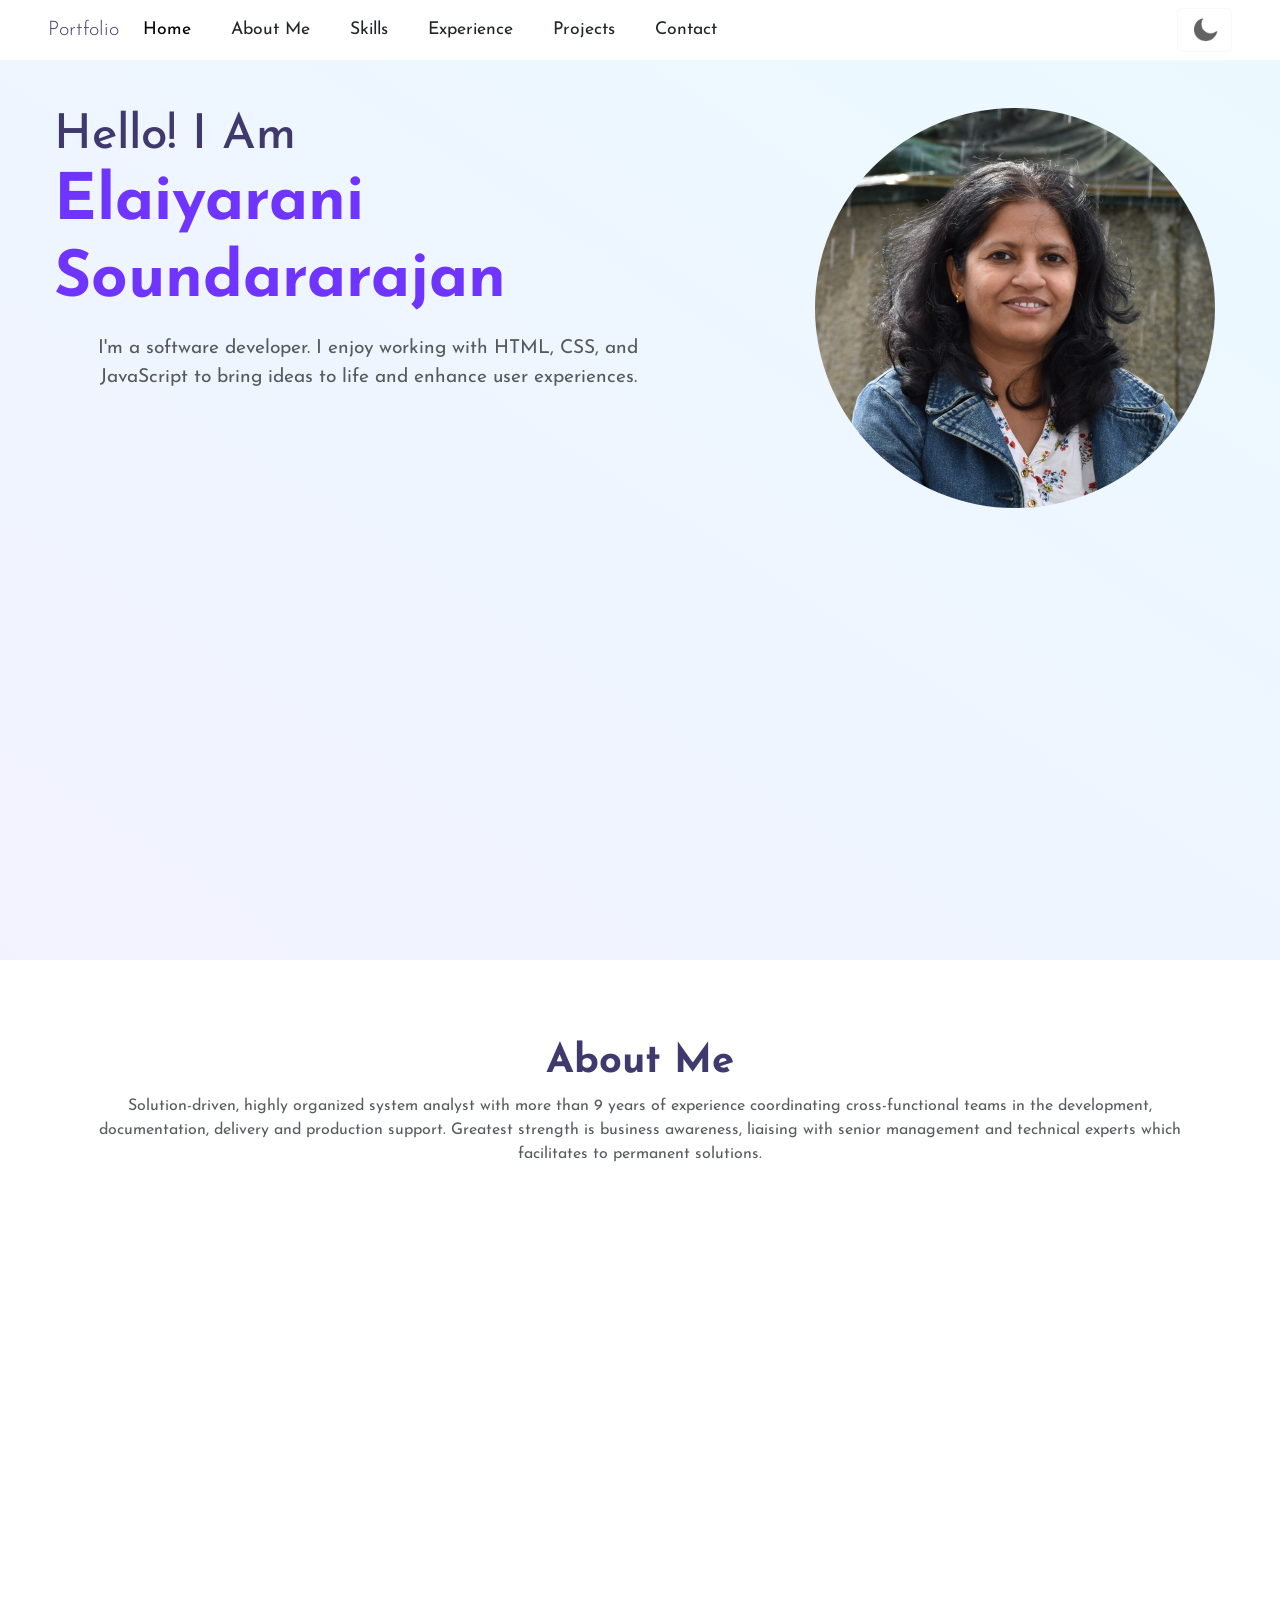
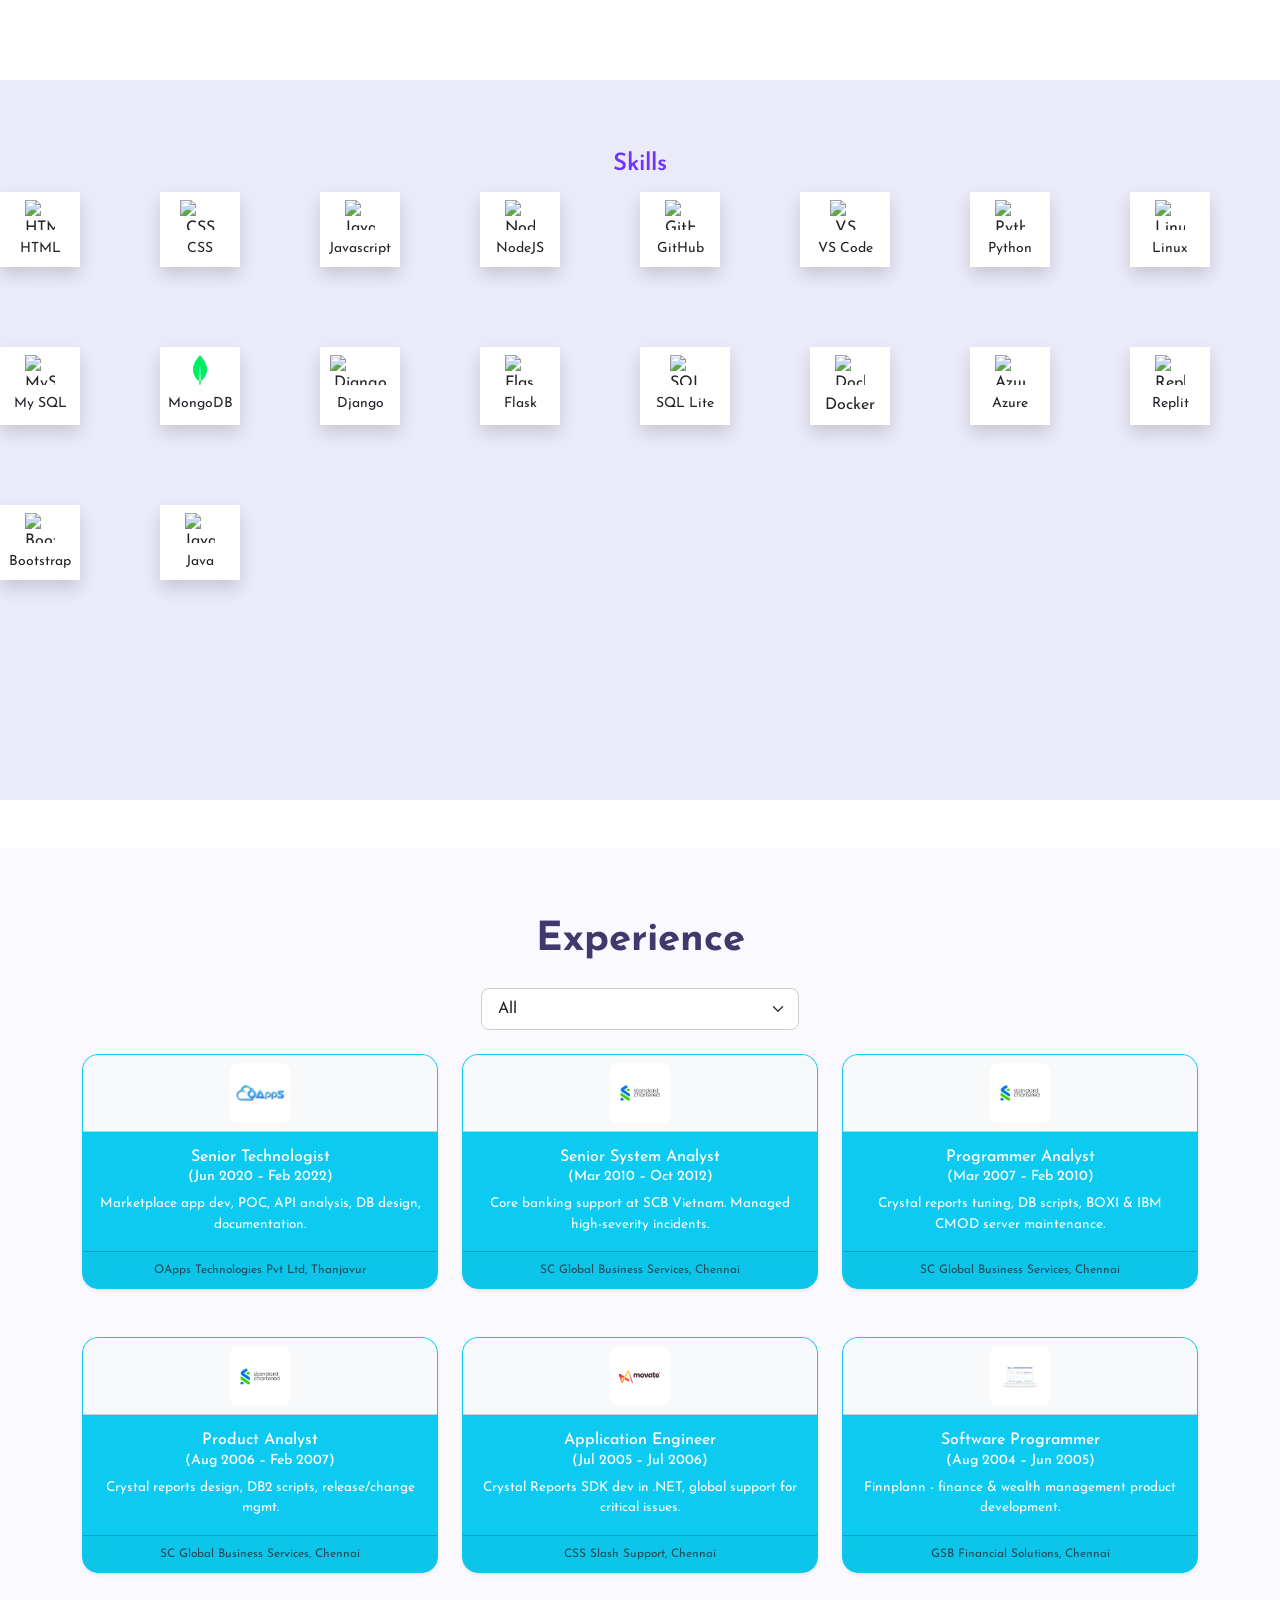
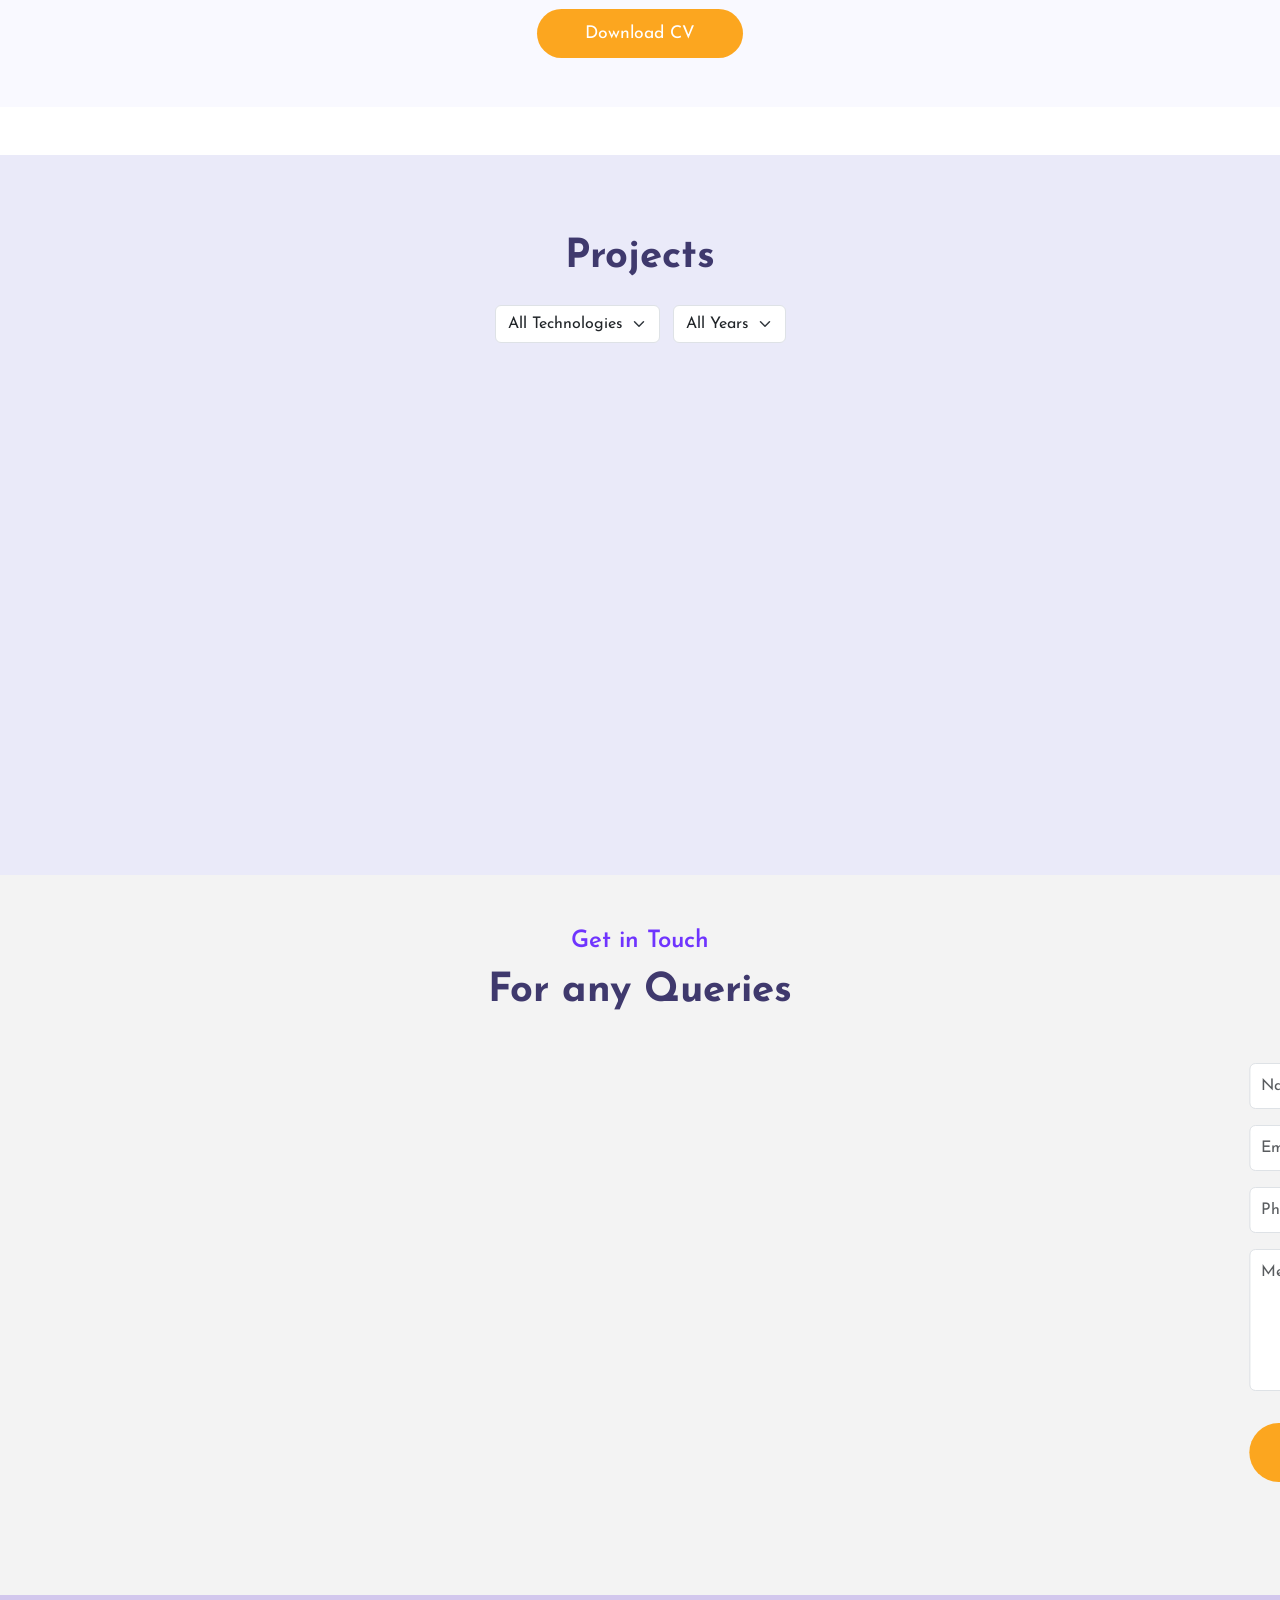
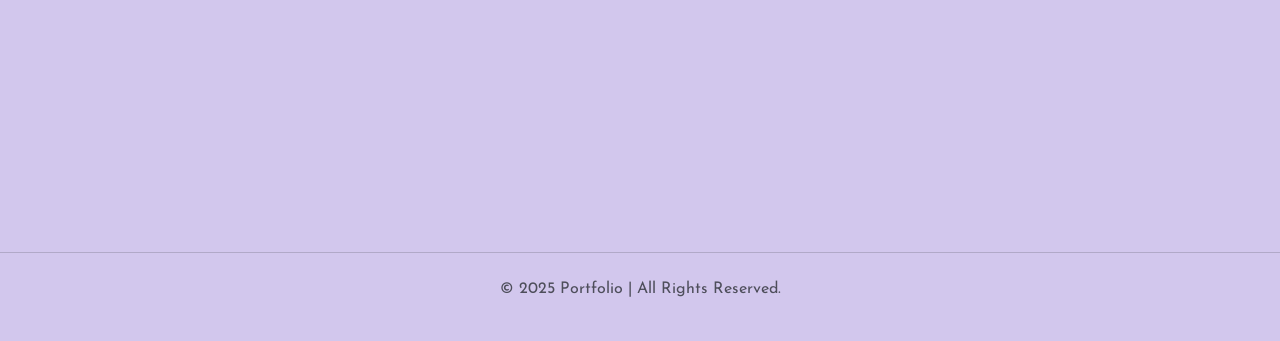
==== index.html @ 46d9d09a "index changes" ====
<!DOCTYPE html>
<html lang="en">
    <head>
        <meta charset="utf-8">
        <meta http-equiv="X-UA-Compatible" content="IE=edge" />
        <meta name="viewport" content="width=device-width, initial-scale=1, shrink-to-fit=no">
        <meta name="author" content="Elaiyarani S">

        <!-- bootstrap -->
        <link href="https://cdn.jsdelivr.net/npm/bootstrap@5.3.3/dist/css/bootstrap.min.css" rel="stylesheet">
        <link rel="stylesheet" href="https://cdn.jsdelivr.net/npm/bootstrap-icons@1.13.1/font/bootstrap-icons.min.css">
    
        <!-- gogle fonts -->
        <link rel="preconnect" href="https://fonts.googleapis.com" />
        <link rel="preconnect" href="https://fonts.gstatic.com" crossorigin />
        <link href="https://fonts.googleapis.com/css2?family=Josefin+Sans:wght@300;400;500;600;700&display=swap" rel="stylesheet"/>

        <!-- animation -->
        <link href="https://cdn.jsdelivr.net/npm/aos@2.3.4/dist/aos.css" rel="stylesheet" />        

        <link rel="stylesheet" href="style.css" />

        <title>My Portfolio</title>


    </head>
    <body data-bs-spy="scroll" data-bs-target="#navbar-top" data-bs-offset="70" tabindex="0">   
        <!-- Navigation Bar -->
        <nav id="navbar-top" class="navbar navbar-expand-lg navbar-light bg-white sticky-top">
            <div class="container-fluid px-5">
                <button class="navbar-toggler" type="button" data-bs-toggle="collapse" data-bs-target="#navbarNav"
                    aria-controls="navbarNav" aria-expanded="false" aria-label="Toggle navigation">
                    <span class="navbar-toggler-icon"></span>
                </button>
                <a class="navbar-brand font-weight-bold  display-2" href="#" style="color: #3f396d">Portfolio</a>
                <div class="collapse navbar-collapse " id="navbarNav">
                    <ul class="navbar-nav gap-4" style="font-size: 1.1rem">
                        <li class="nav-item"><a class="nav-link" aria-current="page" href="#home">Home</a></li>
                        <li class="nav-item"><a class="nav-link" href="#about">About Me</a></li>
                        <li class="nav-item"><a class="nav-link" href="#skills">Skills</a></li>
                        <li class="nav-item"><a class="nav-link" href="#experience">Experience</a></li>
                        <li class="nav-item"><a class="nav-link" href="#projects">Projects</a></li>
                        <li class="nav-item"><a class="nav-link" href="#contact">Contact</a></li>
                    </ul>
                </div>
                <button id="toggle-theme" class="btn btn-outline-light ml-3">
                    <img src="images/moon.png" id="icon"/>
                </button>
            </div>
        </nav>

        <!-- home -->
        <section class="home pt-5 pb-5" id="home">
            <div class="row justify-content-around align-middle">
                <div class="col-10 col-md-6 text-center text-md-start" data-aos="slide-right">
                    <h2 style="color: #3f396d">
                        Hello! I Am <br /><span class="h-text">Elaiyarani Soundararajan</span>
                    </h2>
                    <p class="text-muted text-center">
                        I'm a software developer. I enjoy working with HTML, CSS, and JavaScript to bring ideas to life and enhance user experiences. 
                    </p>
                </div>
                <div class="col-10 col-md-4 d-none d-md-block" data-aos="flip-left">
                    <img src="images/elaya.jpeg" class="rounded-circle img-fluid mb-3"  alt="My Photo"  style="width: 400px; border-radius: 75%;">
                </div>
            </div>
        </section>
        
        <!-- About me Section -->
        <section class="about" id="about">
            <div class="heading text-center">
                <h3>About Me</h3>
            </div>
            <div class="container justify-content-around align-items-center">
                <div class="text-md-center" data-aos="slide-left">
                    <p class="text-muted">
                        Solution-driven, highly organized system analyst with more than 9 years of experience
                        coordinating cross-functional teams in the development, documentation, delivery and production support.
                        Greatest strength is business awareness, liaising with senior management and technical experts which facilitates 
                        to permanent solutions. 
                    </p>
                </div>
            </div>
        </section>

         <!-- skill section -->
        <section class="skill py-5" id="skills"> 
            <div class="heading text-center">
                <h3><small>Skills </small></h3>
                <div>
                    <div class="d-flex flex-wrap ml-3 mb-3 mr-3" style="gap: 80px">
                        <div class="d-flex flex-column align-items-center p-2 bg-white rounded-lg shadow" style="width: 80px;">
                            <img src="https://raw.githubusercontent.com/devicons/devicon/master/icons/html5/html5-original-wordmark.svg" alt="HTML" width="30" height="30">
                            <span class="mt-2 small">HTML</span>
                        </div>
                        <div class="d-flex flex-column align-items-center p-2 bg-white rounded-lg shadow" style="width: 80px;">
                            <img src="https://raw.githubusercontent.com/devicons/devicon/master/icons/css3/css3-original-wordmark.svg" alt="CSS" width="40" height="30">
                            <span class="mt-2 small">CSS</span>
                        </div>
                        <div class="d-flex flex-column align-items-center p-2 bg-white rounded-lg shadow" style="width: 80px;">
                            <img src="https://raw.githubusercontent.com/devicons/devicon/master/icons/javascript/javascript-original.svg" alt="Javascript" width="30" height="30">
                            <span class="mt-2 small">Javascript</span>
                        </div>
                        <div class="d-flex flex-column align-items-center p-2 bg-white rounded-lg shadow" style="width: 80px;">
                            <img src="https://raw.githubusercontent.com/devicons/devicon/master/icons/nodejs/nodejs-original-wordmark.svg" alt="NodeJS" width="30" height="30">
                            <span class="mt-2 small">NodeJS</span>
                        </div>
                        <div class="d-flex flex-column  align-items-center p-2 bg-white rounded-lg shadow" style="width: 80px;">
                            <img src="https://cdn.jsdelivr.net/npm/simple-icons@3.13.0/icons/github.svg" alt="GitHub" width="30" height="30">
                            <span class="mt-2 small">GitHub</span>
                        </div>
                        <div class="d-flex flex-column  align-items-center p-2 bg-white rounded-lg shadow" style="width: 90px;">
                            <img src="https://cdn.jsdelivr.net/gh/devicons/devicon@latest/icons/vscode/vscode-original.svg" alt="VS Code" width="30" height="30">
                            <span class="mt-2 small">VS Code</span>
                        </div>
                        <div class="d-flex flex-column align-items-center p-2 bg-white rounded-lg shadow" style="width: 80px;">
                            <img src="https://cdn.jsdelivr.net/gh/devicons/devicon@latest/icons/python/python-original.svg" alt="Python" width="30" height="30">
                            <span class="mt-2 small">Python</span>
                        </div>
                        <div class="d-flex flex-column align-items-center p-2 bg-white rounded-lg shadow" style="width: 80px;">
                            <img src="https://cdn.jsdelivr.net/gh/devicons/devicon@latest/icons/linux/linux-original.svg" alt="Linux" width="30" height="30">
                            <span class="mt-2 small">Linux</span>
                        </div>
                        <div class="d-flex flex-column align-items-center p-2 bg-white rounded-lg shadow" style="width: 80px;">
                            <img src="https://cdn.jsdelivr.net/gh/devicons/devicon@latest/icons/mysql/mysql-original.svg" alt="MySQL" width="30" height="30">
                            <span class="mt-2 small">My SQL</span>
                        </div>
                        <div class="d-flex flex-column align-items-center p-2 bg-white rounded-lg shadow" style="width: 80px;">
                            <img src="images/MongoDB.svg" alt="MongoDB" width="14" height="30">
                            <span class="mt-2 small">MongoDB</span>
                        </div>
                        <div class="d-flex flex-column align-items-center p-2 bg-white rounded-lg shadow" style="width: 80px;">
                            <img src="https://www.vectorlogo.zone/logos/djangoproject/djangoproject-ar21.svg" alt="Django" width="60" height="30">
                            <span class="mt-2 small">Django</span>
                        </div>
                        <div class="d-flex flex-column align-items-center p-2 bg-white rounded-lg shadow" style="width: 80px;">
                            <img src="https://cdn.jsdelivr.net/gh/devicons/devicon@latest/icons/flask/flask-original.svg" alt="Flask" width="30" height="30">
                            <span class="mt-2 small">Flask</span>
                        </div>
                        <div class="d-flex flex-column align-items-center p-2 bg-white rounded-lg shadow" style="width: 90px;">
                            <img src="https://cdn.jsdelivr.net/gh/devicons/devicon@latest/icons/sqlite/sqlite-original.svg" alt="SQL Lite" width="30" height="30">
                            <span class="mt-2 small">SQL Lite</span>
                        </div>
                        <div class="d-flex flex-column  align-items-center p-2 bg-white rounded-lg shadow" style="width: 80px;">
                            <img src="https://cdn.jsdelivr.net/gh/devicons/devicon@latest/icons/docker/docker-original.svg" alt="Docker" width="30" height="30">
                            <span class="mt-2 text-sm">Docker</span>
                        </div>
                        <div class="d-flex flex-column  align-items-center p-2 bg-white rounded-lg shadow" style="width: 80px;">
                            <img src="https://cdn.jsdelivr.net/gh/devicons/devicon@latest/icons/azure/azure-original.svg" alt="Azure" width="30" height="30">
                            <span class="mt-2 small">Azure</span>
                        </div>
                        <div class="d-flex flex-column  align-items-center p-2 bg-white rounded-lg shadow" style="width: 80px;">
                            <img src="https://cdn.jsdelivr.net/gh/devicons/devicon@latest/icons/replit/replit-original.svg" alt="Replit" width="30" height="30">
                            <span class="mt-2 small">Replit</span>
                        </div>
                        <div class="d-flex flex-column  align-items-center p-2 bg-white rounded-lg shadow" style="width: 80px;">
                            <img src="https://cdn.jsdelivr.net/gh/devicons/devicon@latest/icons/bootstrap/bootstrap-original.svg" alt="Bootstrap" width="30" height="30">
                            <span class="mt-2 small">Bootstrap</span>
                        </div>
                        <div class="d-flex flex-column  align-items-center p-2 bg-white rounded-lg shadow" style="width: 80px;">
                            <img src="https://cdn.jsdelivr.net/gh/devicons/devicon@latest/icons/java/java-original.svg" alt="Java" width="30" height="30">
                            <span class="mt-2 small">Java</span>
                        </div>
                    </div>
                </div>

            </div>
        </section>

        <!-- Experience section -->
        <section class="expertise mt-5" id="experience">
            <div class="heading text-center" data-aos="fade-down">
                <h3>Experience</h3>
            </div>

            <!-- 🔽 Filter Dropdown -->
            <div class="text-center my-4" data-aos="fade-up">
                <select id="filter-select" class="form-select w-auto d-inline-block">
                <option value="all">All</option>
                </select>
            </div>

            <div class="container">
                <div id="experience-list" class="row justify-content-center gy-5" data-aos="fade-up" data-aos-delay="150">

                <!-- Dynamic job cards will be injected here -->
                </div>

                <div class="text-center mt-5" data-aos="zoom-in">
                <a href="images/Elaiyarani Soundararajan CV.pdf" download class="c-btn h-btn py-3 px-5 rounded-pill text-white" style="text-decoration: none;">
                    Download CV
                </a>
                </div>
            </div>
        </section>


        <!-- Projects Section -->
        <section class="skill mt-5" id="projects">
            <div class="heading text-center">
                <h3>Projects</h3>
            </div>
            <div class="text-center my-4">
                <select id="tech-filter" class="form-select d-inline w-auto me-2"></select>
                <select id="date-filter" class="form-select d-inline w-auto"></select>
            </div>
            <div class="row project-container"></div> <!-- Dynamic content goes here -->
        </section>

        <!-- ContACT section -->
        <section class="contact py-5" id="contact">
            <div class="heading text-center">
                <small>Get in Touch</small>
                <h3>For any Queries</h3>
            </div>
            <div class="row justify-content-around mt-5">
                <div class="col-md-5 col-10 contact-details" data-aos="slide-right">
                    <div class="row justify-content-around">
                        <div class="col-1">
                            <i class="bi bi-geo-alt-fill"></i>
                        </div>
                        <div class="col-11">
                            <p>Stockholm, Sweden</p>
                        </div>
                    </div>
                    <div class="row justify-content-evenly">
                        <div class="col-1">
                            <i class="bi bi-telephone-fill"></i>
                        </div>
                        <div class="col-11">
                            <p>+46 769780854</p>
                        </div>
                    </div>
                    <div class="row justify-content-evenly">
                        <div class="col-1">
                            <i class="bi bi-send-fill"></i>
                        </div>
                        <div class="col-11">
                            <p>elaiyarani.s@gmail.com</p>
                        </div>
                    </div>
                    <div class="row justify-content-evenly">
                        <div class="col-1">
                            <i class="bi bi-globe-americas"></i>
                        </div>
                        <div class="col-11">
                            <p>xyz.com</p>
                        </div>
                    </div>
                </div>
                <div class="col-md-5 col-10 mt-3 mt-md-0" data-aos="slide-left">
                    <div class="contact-form">
                        <div class="mb-3">
                            <input type="text" class="form-control" id="exampleFormControlInput1" placeholder="Name"/>
                        </div>
                        <div class="mb-3">
                            <input type="email" class="form-control" id="exampleFormControlInput1" placeholder="Email"/>
                        </div>
                        <div class="mb-3">
                            <input type="text" class="form-control" id="exampleFormControlInput1" placeholder="Phone"/>
                        </div>
                        <div class="mb-3">
                            <textarea class="form-control" id="exampleFormControlTextarea1" placeholder="Message" rows="5"></textarea>
                        </div>
                        <button class="c-btn h-btn mt-3 py-3 px-5 rounded-pill">
                            Submit
                        </button>
                    </div>
                </div>
            </div>
        </section>

        <!-- Footer -->
        <footer class="text-center text-muted py-4">
            <h3 class="text-white pt-4" data-aos="fade-up">Portfolio</h3>
            <div class="link-group mt-5" data-aos="fade-up">
                <a href="#home">Home</a>
                <div class="vr"></div>
                <a href="#about">About Me</a>
                <div class="vr"></div>
                <a href="#experience">Experience</a>
                <div class="vr"></div>
                <a href="#projects">Projects</a>
                <div class="vr"></div>
                <a href="#contact">Contact</a>
            </div>
            <div class="social-links mt-5" data-aos="fade-up">
                <a href="https://github.com/elaiyarani-s" class="button rounded-pill github" >
                <i class="bi bi-github"></i></a>

                <a href="https://linkedin.com/in/elaiyarani-s" class="button rounded-pill linkedin" target="_blank">
                <i class="bi bi-linkedin"></i></a>

                <a href="mailto:elaiyarani.s@gmail.com" class="button rounded-pill email">
                <i class="bi bi-envelope-at"></i></a>
            </div>
            <hr class="text-muted my-4" />
            <p>&copy; 2025 Portfolio | All Rights Reserved.</p>
        </footer>

        <!-- Scroll to Top Button -->
        <button id="scrollToTopBtn" class="btn btn-primary position-fixed" title="Back to top" style="bottom:30px; right:30px; display:none;">
            <i class="bi bi-arrow-up"></i>
        </button>

        <script src="https://cdn.jsdelivr.net/npm/bootstrap@5.3.3/dist/js/bootstrap.bundle.min.js"></script>

        <script src="https://cdn.jsdelivr.net/npm/aos@2.3.4/dist/aos.js"></script>
        <script src="script/experienceData.js"></script>
        <script src="script/experienceRender.js"></script>
        <script src="script/projects.js"></script>
        <script src="script/script.js"></script>


    </body>
</html>
---- style.css ----
/* Base Reset and Transition */
* {
  transition: all 0.3s ease-in-out;
}
html {
  scroll-behavior: smooth;
}
body {
  font-family: 'Josefin Sans', sans-serif;
  font-weight: 400;
  position: relative;
}

/* Navbar */
.navbar-nav a {
  color: inherit;
  position: relative;
}
.navbar-nav a:hover {
  color: #fca61f;
}
.navbar-nav a:after {
  content: "";
  display: block;
  height: 2px;
  width: 0;
  position: absolute;
  bottom: 0;
  left: 50%;
  background: #fca61f;
  transition: width 0.3s ease, left 0.3s ease;
  top: 35px;
}
.navbar-nav a:hover:after {
  width: 100%;
  left: 0;
}
.navbar-toggler {
  border: none;
}
.navbar-toggler:focus {
  outline: none;
  box-shadow: none;
}

/* Button */
.c-btn {
  border: none;
  background: #fca61f;
  color: #fff;
  font-size: 1.2rem;
}
.c-btn:hover {
  background-color: #6f34fe;
  color: white;
  transform: scale(1.05);
}

.c-btn.h-btn {
  background-color: #fca61f;
  font-size: 1.1rem;
  border: none;
  transition: background-color 0.3s ease, transform 0.3s ease;
}

.c-btn.h-btn:hover {
  background-color: #6f34fe;
  transform: translateY(-3px);
}


/* Home Section */
.home {
  height: 100vh;
  background: linear-gradient(33deg, #f2f2ff 0%, #ebf9ff 100%);
  padding: 30px 0 10px;
}
.home h2 {
  font-size: 2.2rem;
}
@media (min-width: 768px) {
  .home h2 {
    font-size: 3rem;
  }
}
.h-text {
  color: #6f34fe;
  font-weight: 700;
  font-size: 3rem;
}
@media (min-width: 768px) {
  .h-text {
    font-size: 4rem;
  }
}
.home p {
  margin-top: 1rem;
  font-size: 1.2rem;
  width: fit-content;
}
.home img {
  animation: floatimg 4s ease-in-out infinite;
}

/* Float Image Animation */
@keyframes floatimg {
  0% { transform: translateX(0); }
  50% { transform: translateX(-24px); }
  100% { transform: translateX(0); }
}

/* Heading */
.heading small {
  color: #6f34fe;
  font-size: 1.5rem;
  font-weight: 600;
}
.heading h3 {
  margin-top: 0.5rem;
  color: #3f396d;
  font-size: 2.5rem;
  font-weight: 700;
}
.heading p {
  font-size: 1.3rem;
}
.text {
  font-size: 1.2rem;
  font-weight: 500;
}

/* Skill */
.skill {
  background-color: rgb(234, 234, 249);
}
#skill-img {
  border: 1px solid #ddd;
  border-radius: 4px;
  padding: 5px;
  width: 50px;
  height: 50px;
  object-fit: contain;
}

/* Experience Section */
.expertise {
  padding: 60px 0;
  background-color: #f9f9ff;
}

.expertise .card {
  transition: transform 0.3s ease, box-shadow 0.3s ease;
  border-radius: 1rem;
  overflow: hidden;
  box-shadow: 0 6px 14px rgba(0, 0, 0, 0.1);
}

.expertise .card:hover {
  transform: scale(1.03);
  box-shadow: 0 12px 28px rgba(0, 0, 0, 0.15);
}

/* Smaller card styles */
.small-card {
  font-size: 0.875rem;
  padding: 0.5rem;
  border-radius: 0.5rem;
}

.project-img {
  width: 60px !important;
  height: 60px !important;
  object-fit: contain;
  padding: 0.3rem;
  background: #fff;
  border-radius: 0.5rem;
}

.card-title {
  font-size: 1rem;
  font-weight: 500;
}

.card-text {
  font-size: 0.85rem;
}

.btn-sm {
  padding: 0.3rem 0.75rem;
  font-size: 0.75rem;
}

@media (max-width: 576px) {
  .project-img {
    height: 50px !important;
    width: 50px !important;
  }
  .card-title {
    font-size: 0.95rem;
  }
}


.card-footer {
  font-size: 0.85rem;
}



/* Contact */
.contact {
  background-color: #f3f3f3;
}
.contact-details i {
  font-size: 1.5rem;
  color: #fca61f;
}
.contact-details p {
  font-size: 1.2rem;
  margin-left: 1rem;
}
.contact-form .form-control {
  padding: 10px;
  width: 80%;
  border-radius: 0.375rem;
  transition: border-color 0.3s, box-shadow 0.3s;
}
.contact-form .form-control:focus {
  border: 1px solid #fca61f;
  box-shadow: 0 0 0 0.2rem rgba(252, 166, 31, 0.25);
}
@media (max-width: 576px) {
  .contact-form .form-control {
    width: 100%;
  }
}

/* Footer */
footer {
  background-color: #d2c7ed;
}
footer .link-group a {
  margin: 1rem 10px 0;
  text-decoration: none;
  color: #6c757d;
  font-size: 1.1rem;
}
footer .link-group a:hover {
  color: #fca61f;
}

/* Social */
.social-links .button {
  border: none;
  margin-right: 1rem;
  font-size: 1.2rem;
  background-color: #fff;
  padding: 14px 15px 10px;
}
.social-links .button:hover {
  color: #fff;
  transform: translateY(-20px);
  transition-duration: 1s;
}
.social-links .github { color: black; }
.social-links .linkedin { color: #0077B5; }
.social-links .email { color: #DB4437; }

/* Scroll to Top */
#scrollToTopBtn {
  z-index: 999;
  border-radius: 50%;
  width: 50px;
  height: 50px;
  font-size: 20px;
}

/* Icon */
#icon {
  width: 1.8rem;
  cursor: pointer;
  z-index: 1;
  border-radius: 2rem;
  border-color: darkgray;
}

/* Section Spacing */
section {
  min-height: 80vh;
  padding-top: 70px;
}


/* Cards */
.card, .rounded-lg {
  box-shadow: 0 6px 18px rgba(0, 0, 0, 0.08);
}

/* Dark Mode */
.dark-mode {
  background-color: #121212;
  color: #f5f5f5;
}
.dark-mode .bg-light {
  background-color: #1f1f1f !important;
}
.dark-mode .card,
.dark-mode .project-card {
  background-color: #2a2a2a;
  color: #fff;
}
.dark-mode section,
.dark-mode .form-control,
.dark-mode .container,
.dark-mode .row,
.dark-mode .col,
.dark-mode .card,
.dark-mode .flex,
.dark-mode footer {
  background-color: #1e1e1e !important;
  color: #ffffff !important;
  border-color: #333 !important;
}
.dark-mode .navbar,
.dark-mode footer {
  background-color: #1c1c1c !important;
}
.dark-mode .card {
  background-color: #2a2a2a !important;
}
.dark-mode footer {
  background-color: #2c2c2c !important;
}

#filter-select {
  min-width: 280px;
  font-size: 1rem;
  padding: 0.5em 1em;
  border-radius: 0.5rem;
  border: 1px solid #ccc;
}
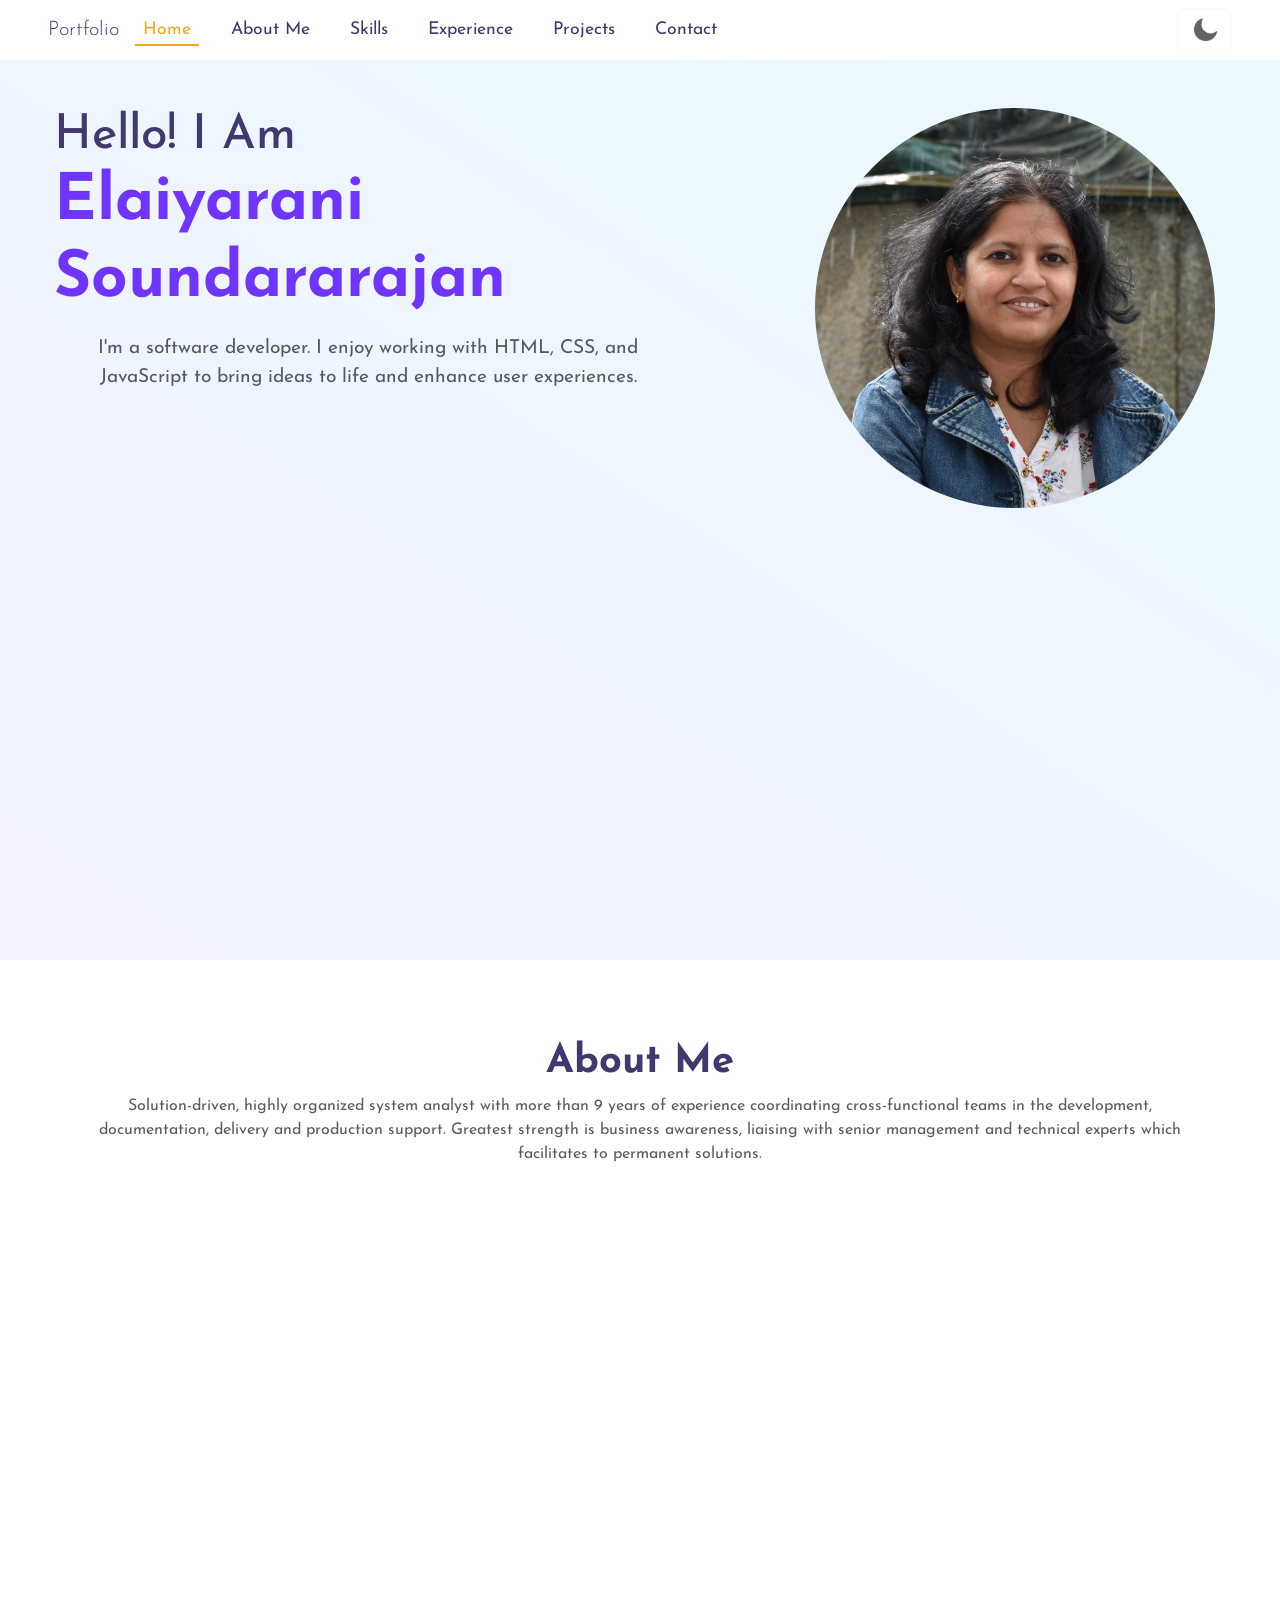
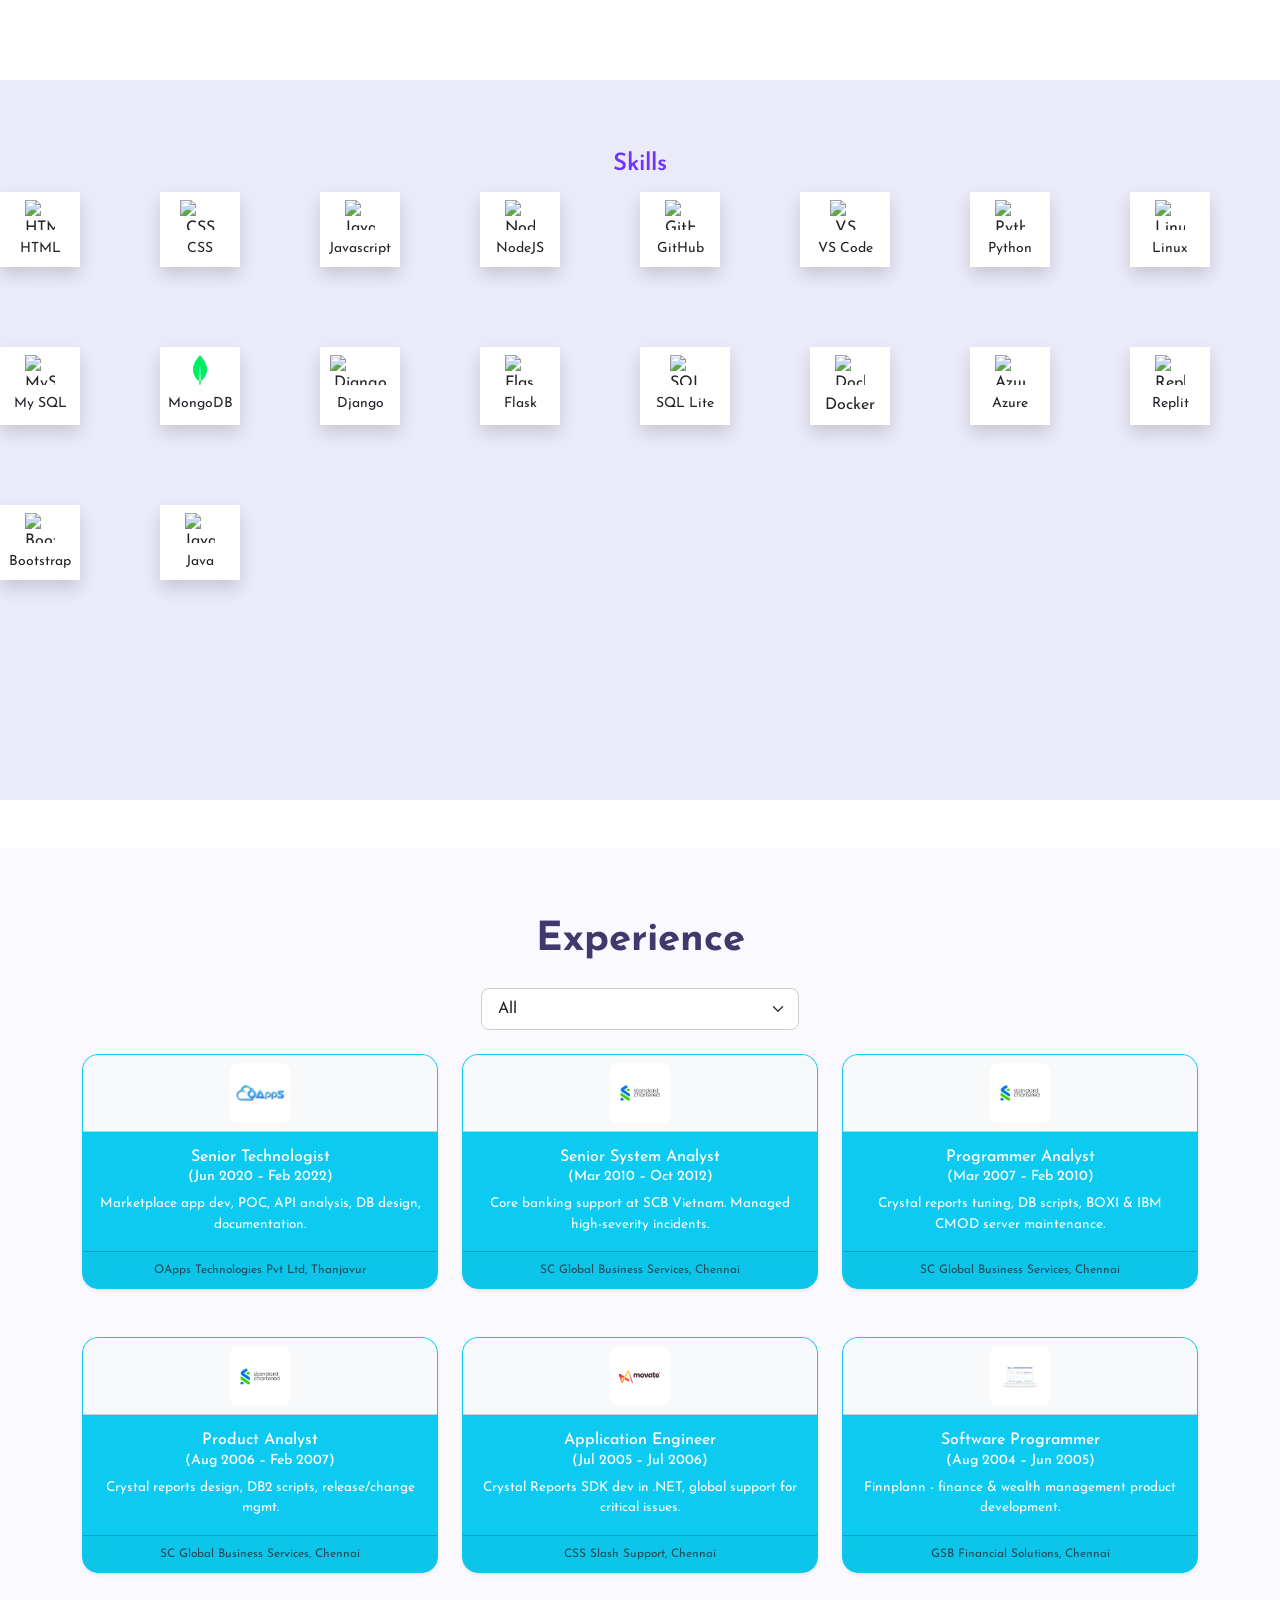
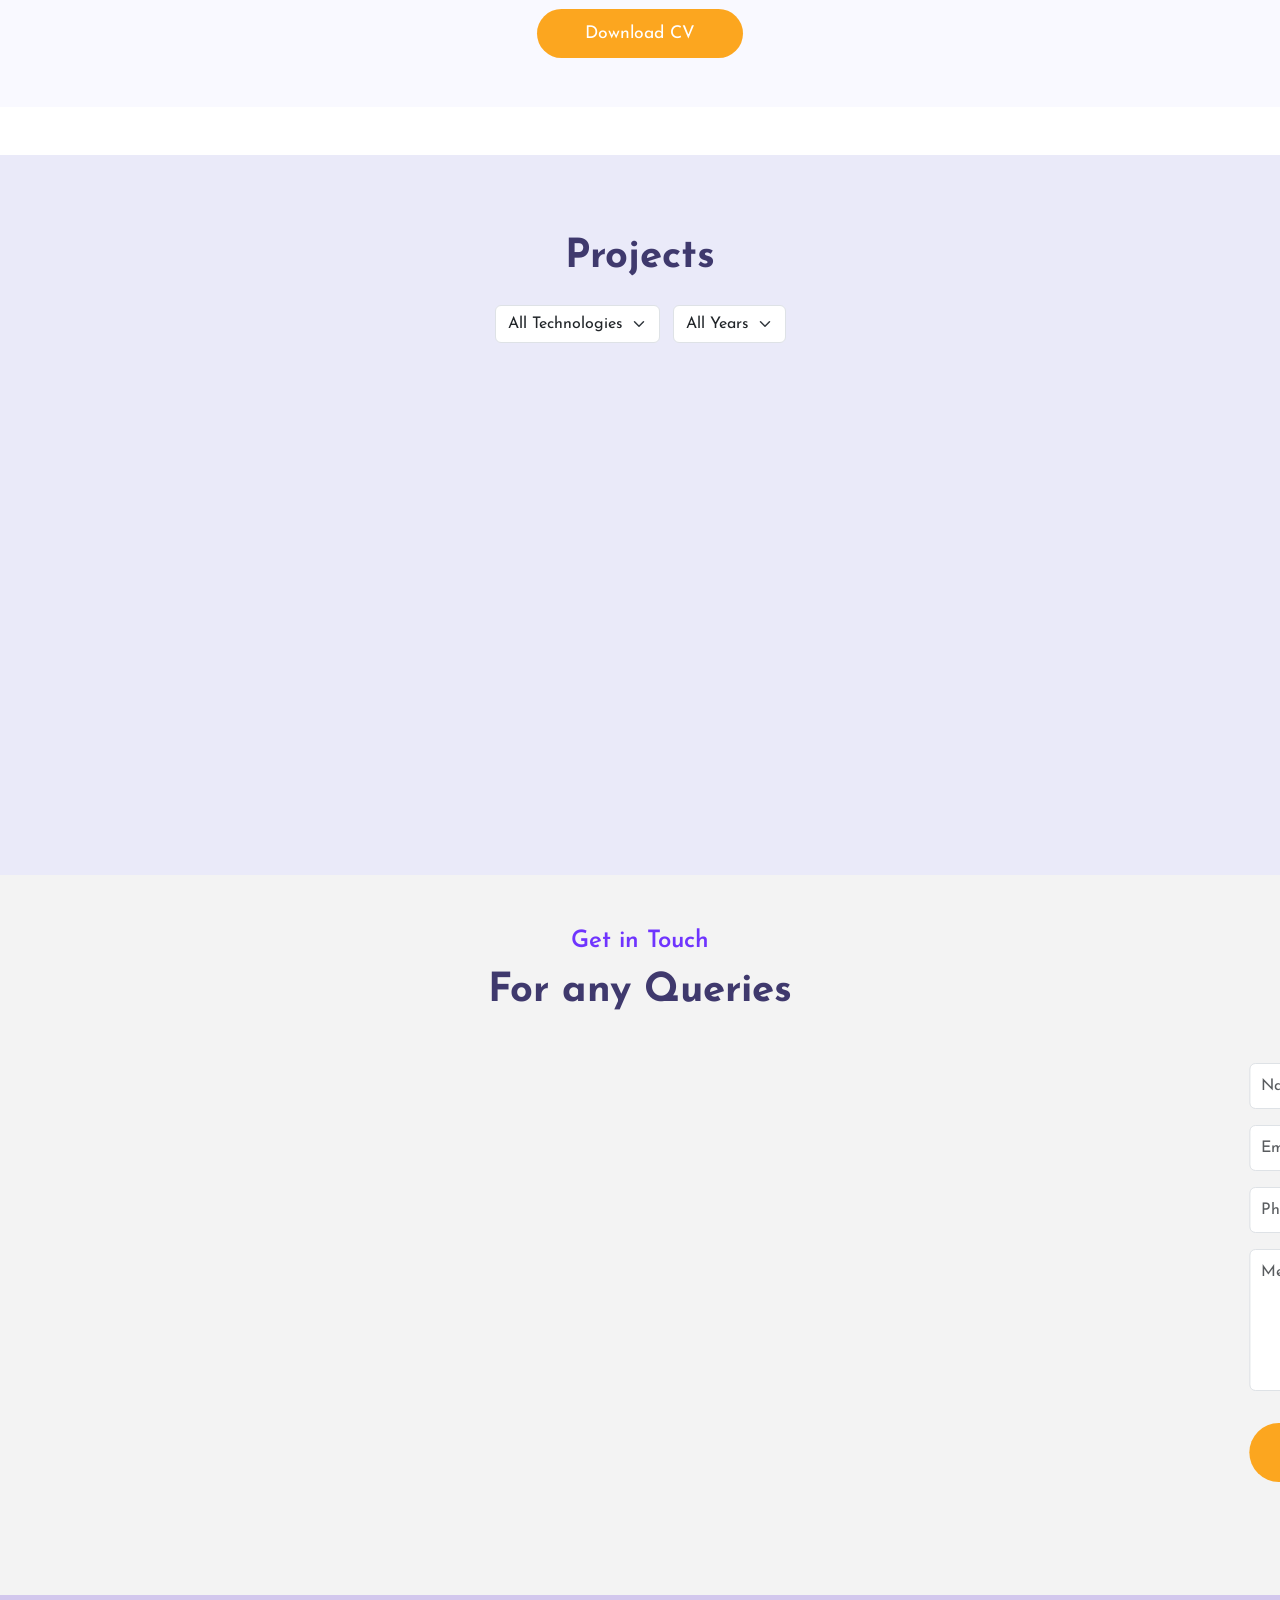
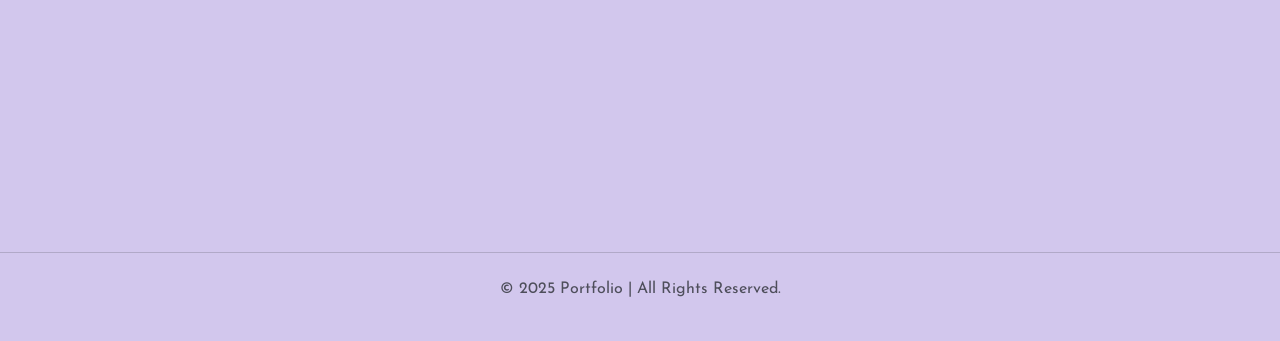
==== commit f4a4a836: "navbar fix" ====
--- a/index.html
+++ b/index.html
@@ -24,7 +24,11 @@
 
 
     </head>
-    <body data-bs-spy="scroll" data-bs-target="#navbar-top" data-bs-offset="70" tabindex="0">   
+    <!-- <body data-bs-spy="scroll" data-bs-target="#navbar-top" data-bs-offset="70" tabindex="0">   -->
+    <body class="light-mode" data-bs-spy="scroll" data-bs-target="#navbar-top" data-bs-offset="70" tabindex="0">
+
+        <!-- <body data-bs-spy="scroll" data-bs-target="#navbarNav" data-bs-offset="70" tabindex="0"> -->
+ 
         <!-- Navigation Bar -->
         <nav id="navbar-top" class="navbar navbar-expand-lg navbar-light bg-white sticky-top">
             <div class="container-fluid px-5">
--- a/style.css
+++ b/style.css
@@ -42,7 +42,41 @@
   outline: none;
   box-shadow: none;
 }
-
+.navbar-nav .nav-link {
+  position: relative;
+  transition: color 0.3s ease;
+}
+
+.navbar-nav .nav-link::after {
+  content: "";
+  position: absolute;
+  bottom: -6px;
+  left: 50%;
+  width: 0;
+  height: 2px;
+  background-color: #fca61f;
+  transition: width 0.3s ease, left 0.3s ease;
+}
+
+.navbar-nav .nav-link.active::after {
+  width: 100%;
+  left: 0;
+}
+
+body.light-mode .nav-link {
+  color: #3f396d;
+}
+
+body.light-mode .nav-link.active,
+body.light-mode .nav-link:hover {
+  color: #fca61f !important;
+}
+
+body.light-mode .nav-link.active::after {
+  background-color: #fca61f;
+  width: 100%;
+  left: 0;
+}
 /* Button */
 .c-btn {
   border: none;
@@ -331,6 +365,20 @@
 .dark-mode footer {
   background-color: #2c2c2c !important;
 }
+body.dark-mode .nav-link {
+  color: #eee;
+}
+
+body.dark-mode .nav-link.active,
+body.dark-mode .nav-link:hover {
+  color: #ffce5c !important;
+}
+
+body.dark-mode .nav-link.active::after {
+  background-color: #ffce5c;
+  width: 100%;
+  left: 0;
+}
 
 #filter-select {
   min-width: 280px;
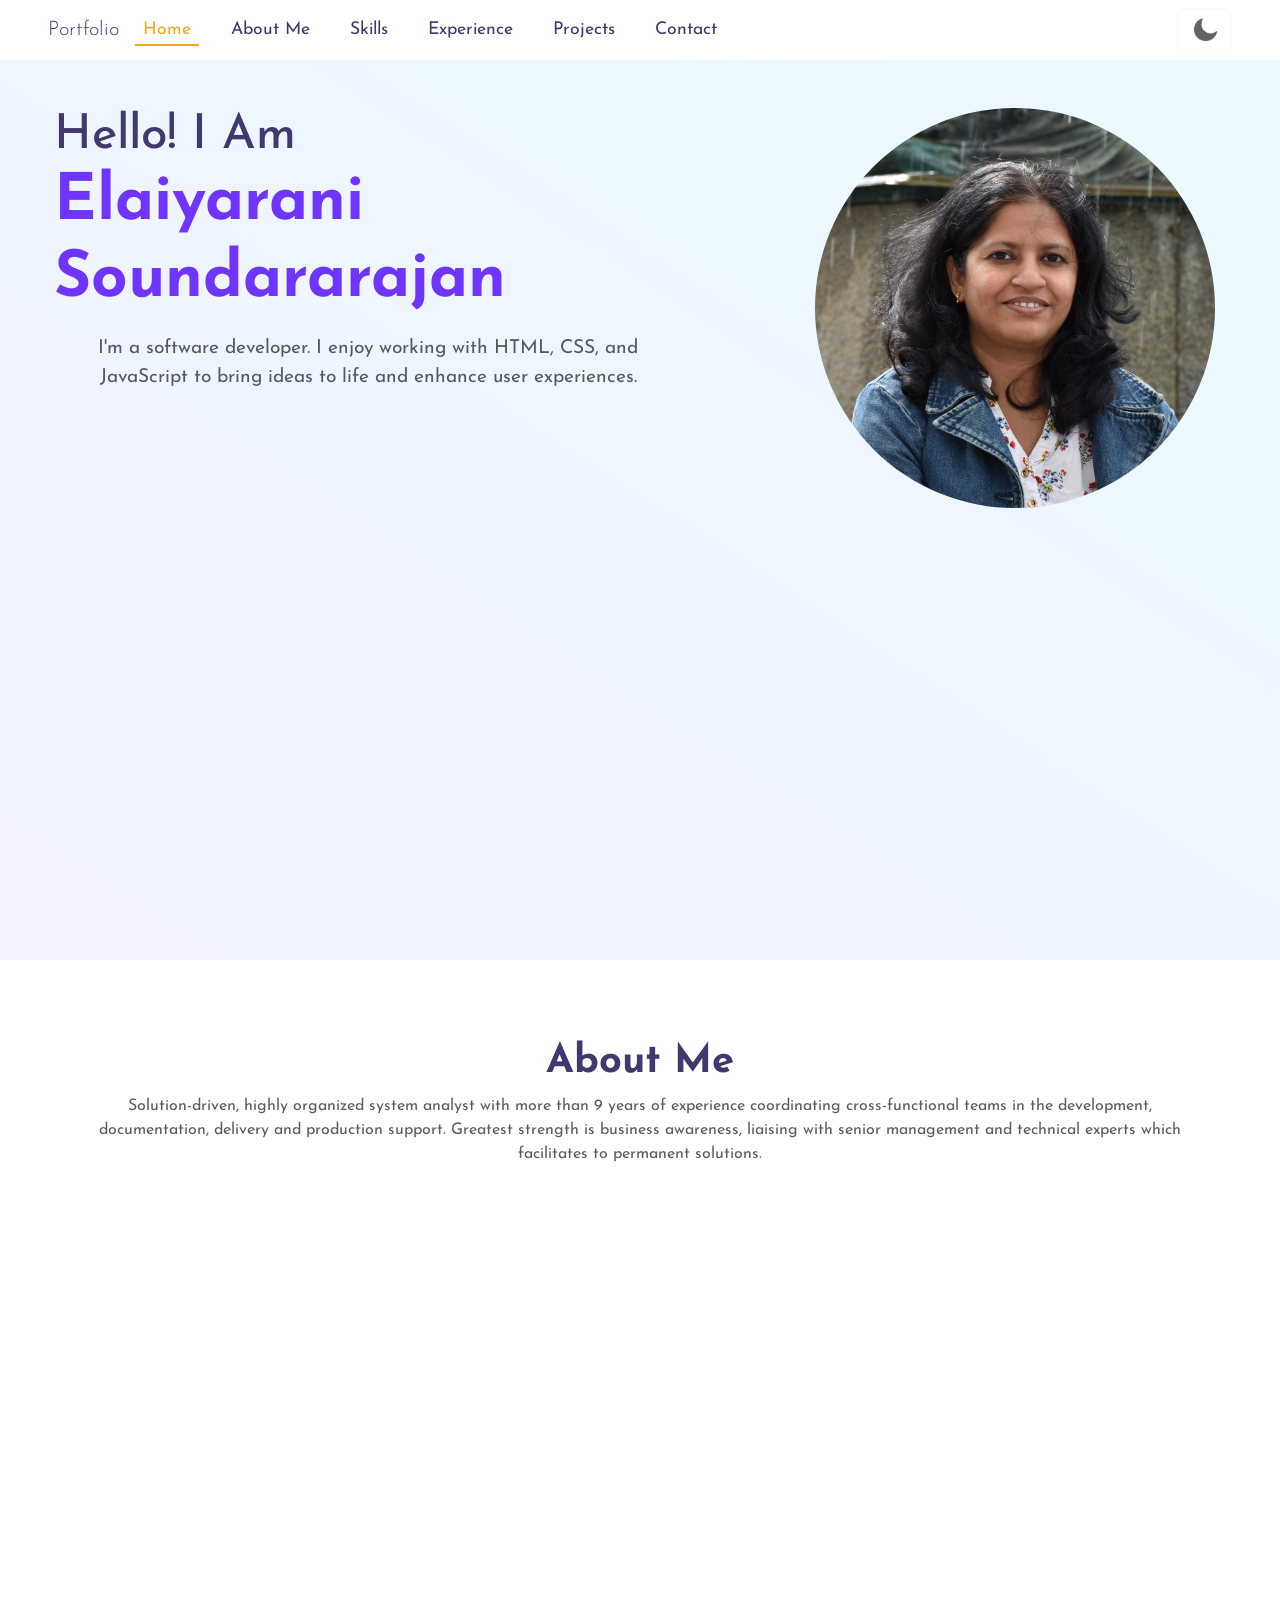
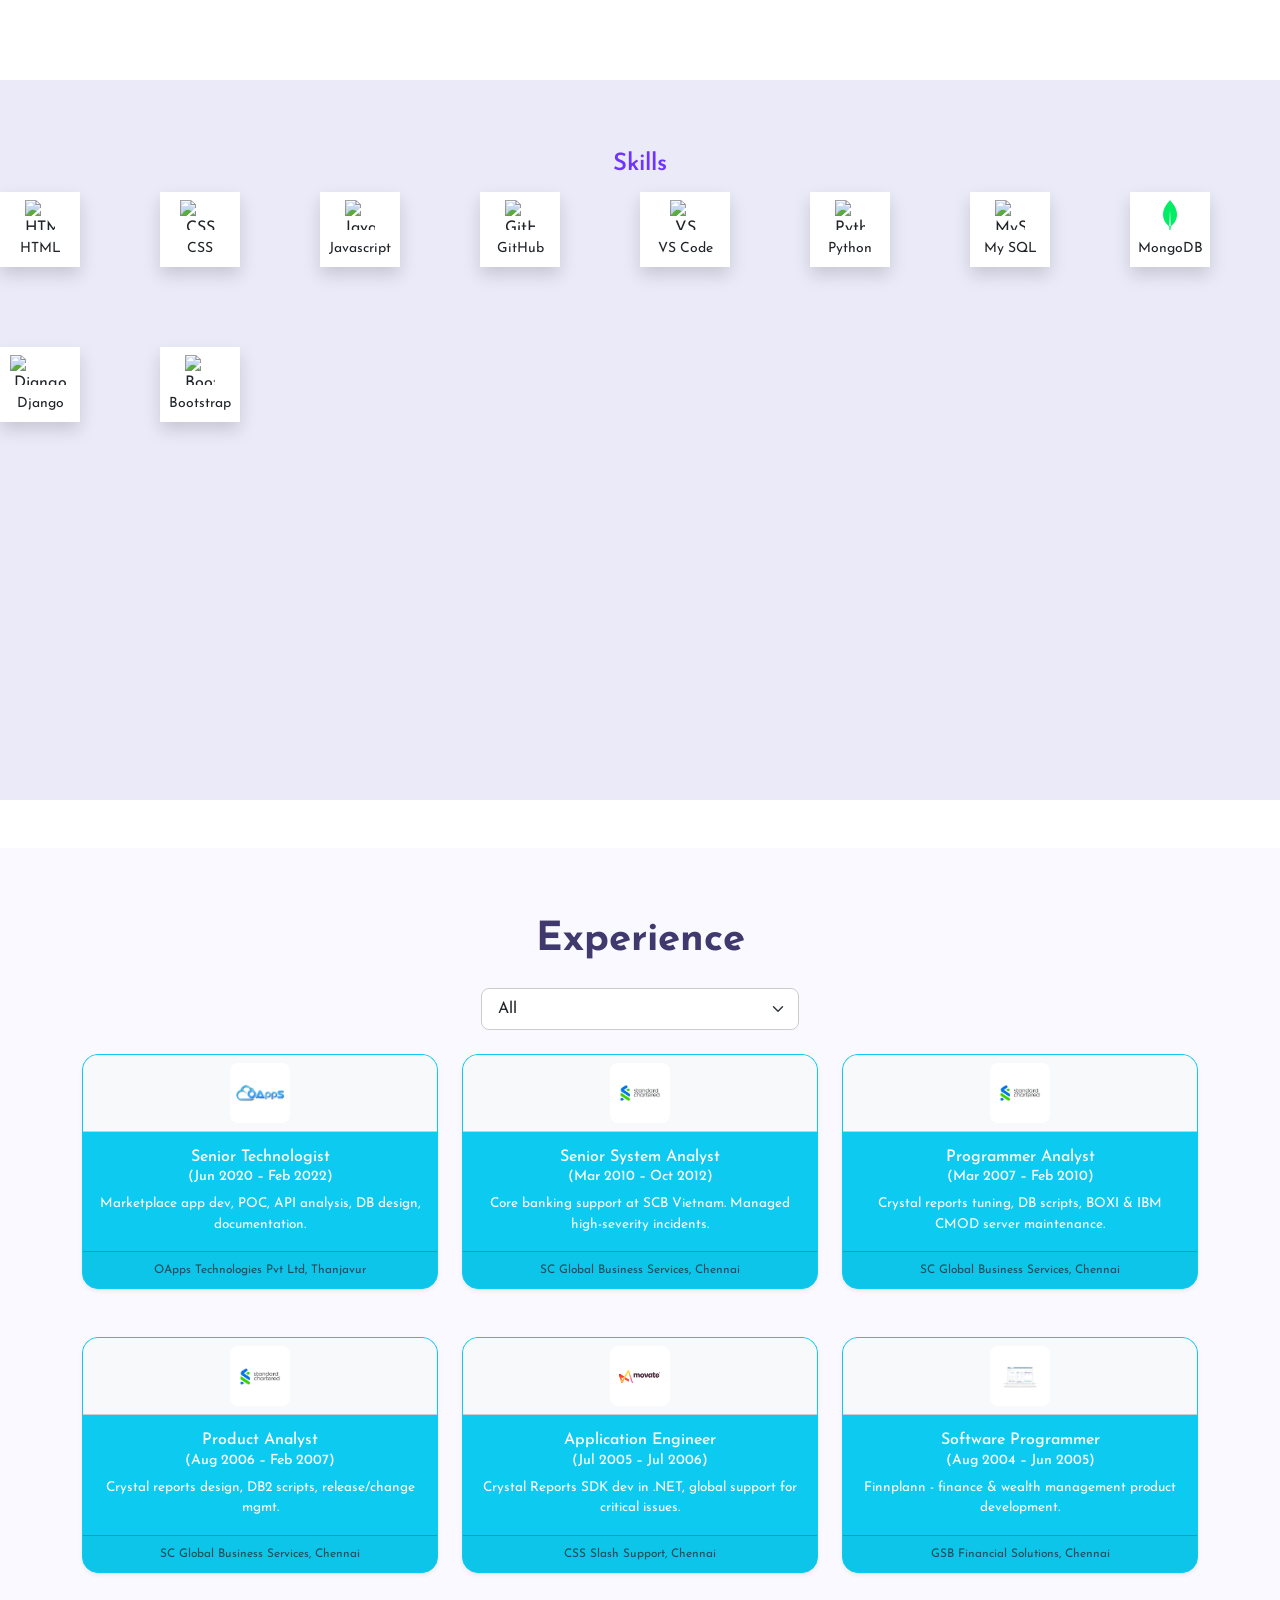
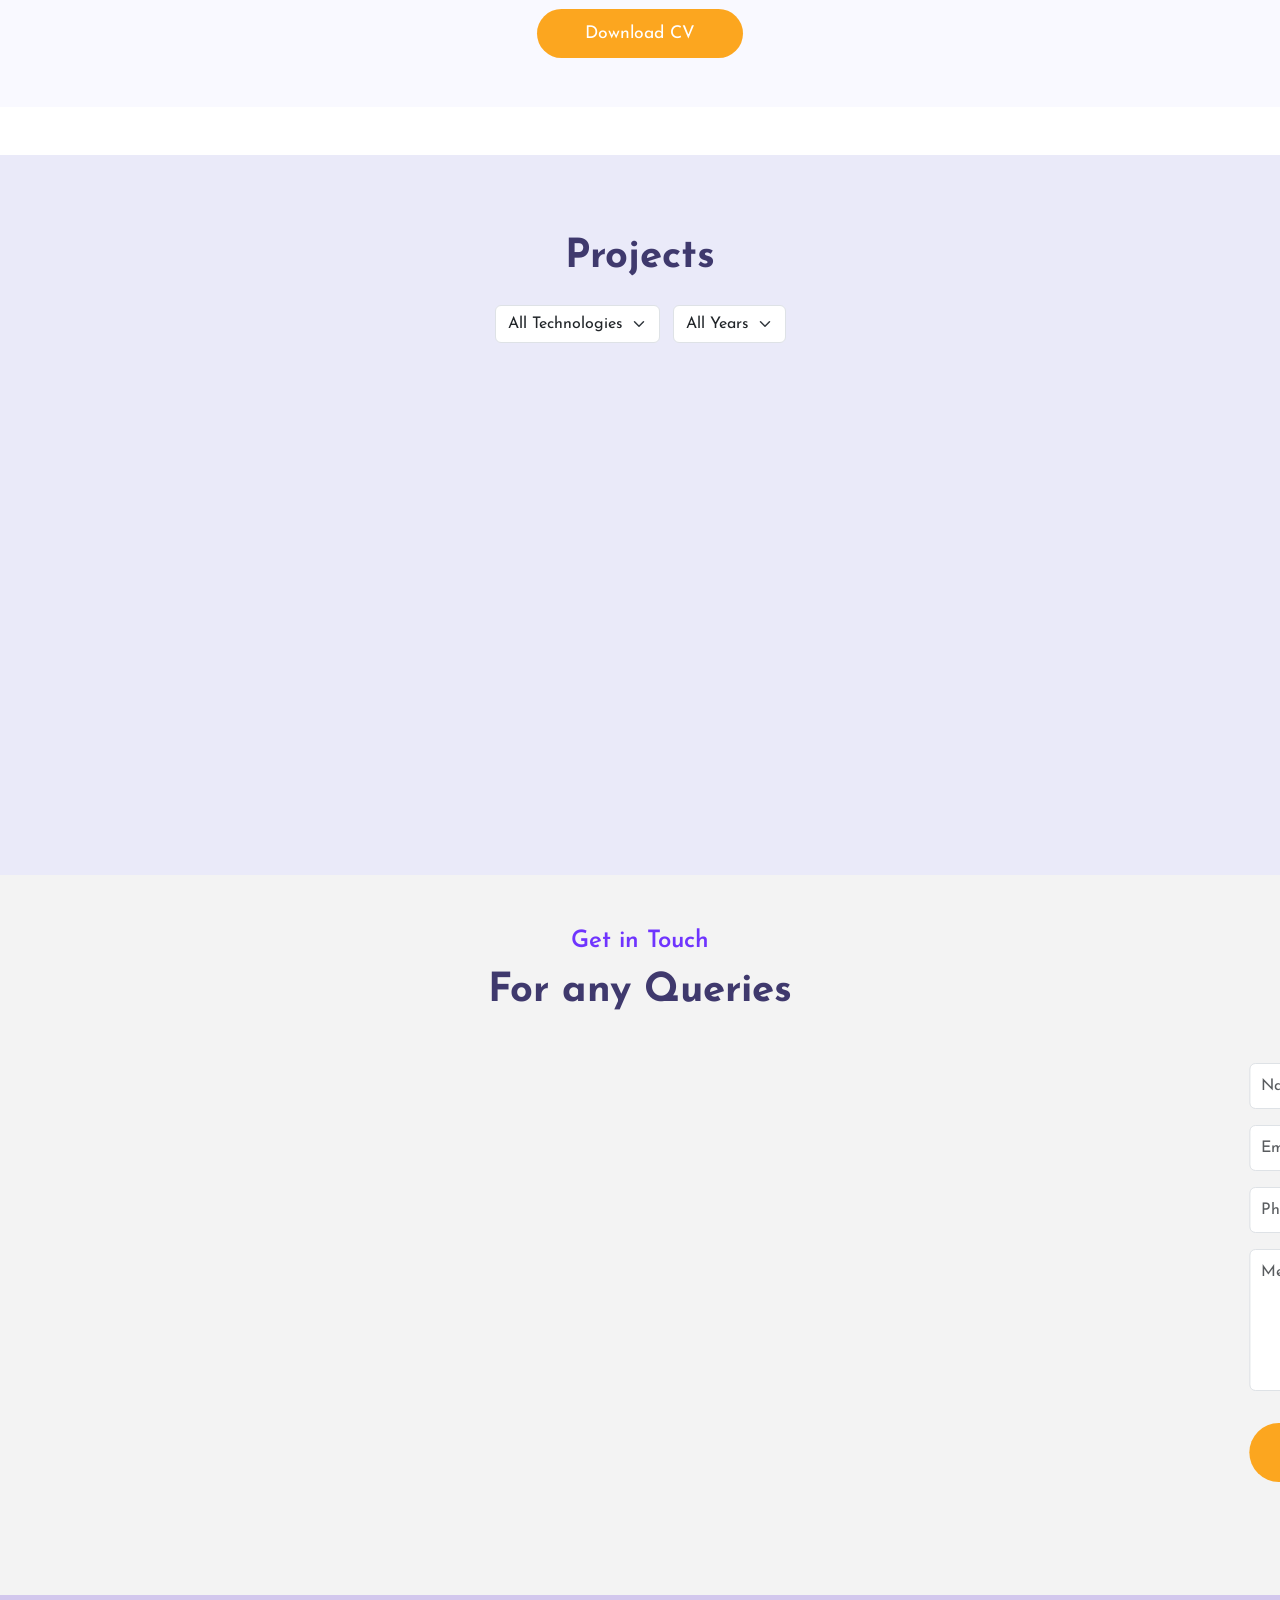
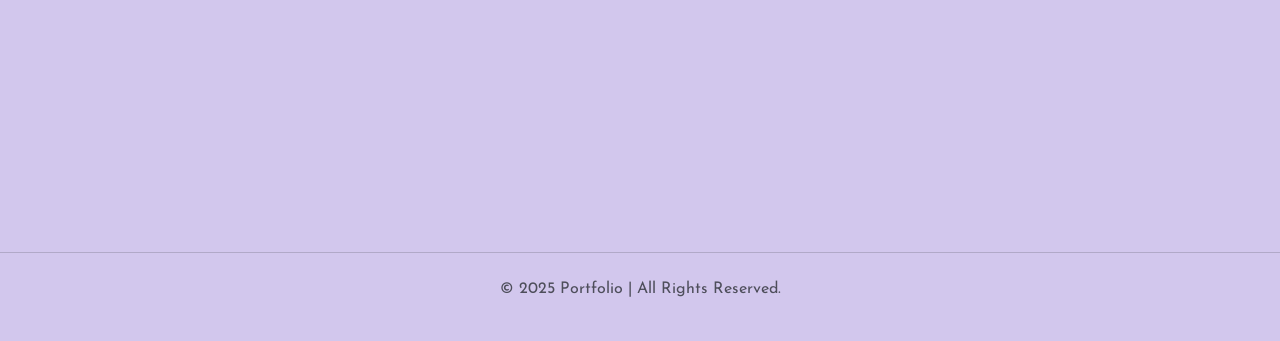
==== commit b03f4c76: "Update index.html" ====
--- a/index.html
+++ b/index.html
@@ -105,10 +105,10 @@
                             <img src="https://raw.githubusercontent.com/devicons/devicon/master/icons/javascript/javascript-original.svg" alt="Javascript" width="30" height="30">
                             <span class="mt-2 small">Javascript</span>
                         </div>
-                        <div class="d-flex flex-column align-items-center p-2 bg-white rounded-lg shadow" style="width: 80px;">
+<!--                         <div class="d-flex flex-column align-items-center p-2 bg-white rounded-lg shadow" style="width: 80px;">
                             <img src="https://raw.githubusercontent.com/devicons/devicon/master/icons/nodejs/nodejs-original-wordmark.svg" alt="NodeJS" width="30" height="30">
                             <span class="mt-2 small">NodeJS</span>
-                        </div>
+                        </div> -->
                         <div class="d-flex flex-column  align-items-center p-2 bg-white rounded-lg shadow" style="width: 80px;">
                             <img src="https://cdn.jsdelivr.net/npm/simple-icons@3.13.0/icons/github.svg" alt="GitHub" width="30" height="30">
                             <span class="mt-2 small">GitHub</span>
@@ -121,10 +121,10 @@
                             <img src="https://cdn.jsdelivr.net/gh/devicons/devicon@latest/icons/python/python-original.svg" alt="Python" width="30" height="30">
                             <span class="mt-2 small">Python</span>
                         </div>
-                        <div class="d-flex flex-column align-items-center p-2 bg-white rounded-lg shadow" style="width: 80px;">
+<!--                         <div class="d-flex flex-column align-items-center p-2 bg-white rounded-lg shadow" style="width: 80px;">
                             <img src="https://cdn.jsdelivr.net/gh/devicons/devicon@latest/icons/linux/linux-original.svg" alt="Linux" width="30" height="30">
                             <span class="mt-2 small">Linux</span>
-                        </div>
+                        </div> -->
                         <div class="d-flex flex-column align-items-center p-2 bg-white rounded-lg shadow" style="width: 80px;">
                             <img src="https://cdn.jsdelivr.net/gh/devicons/devicon@latest/icons/mysql/mysql-original.svg" alt="MySQL" width="30" height="30">
                             <span class="mt-2 small">My SQL</span>
@@ -137,34 +137,34 @@
                             <img src="https://www.vectorlogo.zone/logos/djangoproject/djangoproject-ar21.svg" alt="Django" width="60" height="30">
                             <span class="mt-2 small">Django</span>
                         </div>
-                        <div class="d-flex flex-column align-items-center p-2 bg-white rounded-lg shadow" style="width: 80px;">
+<!--                         <div class="d-flex flex-column align-items-center p-2 bg-white rounded-lg shadow" style="width: 80px;">
                             <img src="https://cdn.jsdelivr.net/gh/devicons/devicon@latest/icons/flask/flask-original.svg" alt="Flask" width="30" height="30">
                             <span class="mt-2 small">Flask</span>
-                        </div>
-                        <div class="d-flex flex-column align-items-center p-2 bg-white rounded-lg shadow" style="width: 90px;">
+                        </div> -->
+<!--                         <div class="d-flex flex-column align-items-center p-2 bg-white rounded-lg shadow" style="width: 90px;">
                             <img src="https://cdn.jsdelivr.net/gh/devicons/devicon@latest/icons/sqlite/sqlite-original.svg" alt="SQL Lite" width="30" height="30">
                             <span class="mt-2 small">SQL Lite</span>
-                        </div>
-                        <div class="d-flex flex-column  align-items-center p-2 bg-white rounded-lg shadow" style="width: 80px;">
+                        </div> -->
+<!--                         <div class="d-flex flex-column  align-items-center p-2 bg-white rounded-lg shadow" style="width: 80px;">
                             <img src="https://cdn.jsdelivr.net/gh/devicons/devicon@latest/icons/docker/docker-original.svg" alt="Docker" width="30" height="30">
                             <span class="mt-2 text-sm">Docker</span>
-                        </div>
-                        <div class="d-flex flex-column  align-items-center p-2 bg-white rounded-lg shadow" style="width: 80px;">
+                        </div> -->
+<!--                         <div class="d-flex flex-column  align-items-center p-2 bg-white rounded-lg shadow" style="width: 80px;">
                             <img src="https://cdn.jsdelivr.net/gh/devicons/devicon@latest/icons/azure/azure-original.svg" alt="Azure" width="30" height="30">
                             <span class="mt-2 small">Azure</span>
-                        </div>
-                        <div class="d-flex flex-column  align-items-center p-2 bg-white rounded-lg shadow" style="width: 80px;">
+                        </div> -->
+<!--                         <div class="d-flex flex-column  align-items-center p-2 bg-white rounded-lg shadow" style="width: 80px;">
                             <img src="https://cdn.jsdelivr.net/gh/devicons/devicon@latest/icons/replit/replit-original.svg" alt="Replit" width="30" height="30">
                             <span class="mt-2 small">Replit</span>
-                        </div>
+                        </div> -->
                         <div class="d-flex flex-column  align-items-center p-2 bg-white rounded-lg shadow" style="width: 80px;">
                             <img src="https://cdn.jsdelivr.net/gh/devicons/devicon@latest/icons/bootstrap/bootstrap-original.svg" alt="Bootstrap" width="30" height="30">
                             <span class="mt-2 small">Bootstrap</span>
                         </div>
-                        <div class="d-flex flex-column  align-items-center p-2 bg-white rounded-lg shadow" style="width: 80px;">
+<!--                         <div class="d-flex flex-column  align-items-center p-2 bg-white rounded-lg shadow" style="width: 80px;">
                             <img src="https://cdn.jsdelivr.net/gh/devicons/devicon@latest/icons/java/java-original.svg" alt="Java" width="30" height="30">
                             <span class="mt-2 small">Java</span>
-                        </div>
+                        </div> -->
                     </div>
                 </div>
 
@@ -191,7 +191,7 @@
                 </div>
 
                 <div class="text-center mt-5" data-aos="zoom-in">
-                <a href="images/Elaiyarani Soundararajan CV.pdf" download class="c-btn h-btn py-3 px-5 rounded-pill text-white" style="text-decoration: none;">
+                <a href="images/Elaiyarani Soundararajan CV.pdf" download class="c-btn h-btn py-3 px-5 rounded-pill text-white" style="text-decoration: none;" target="_blank">
                     Download CV
                 </a>
                 </div>
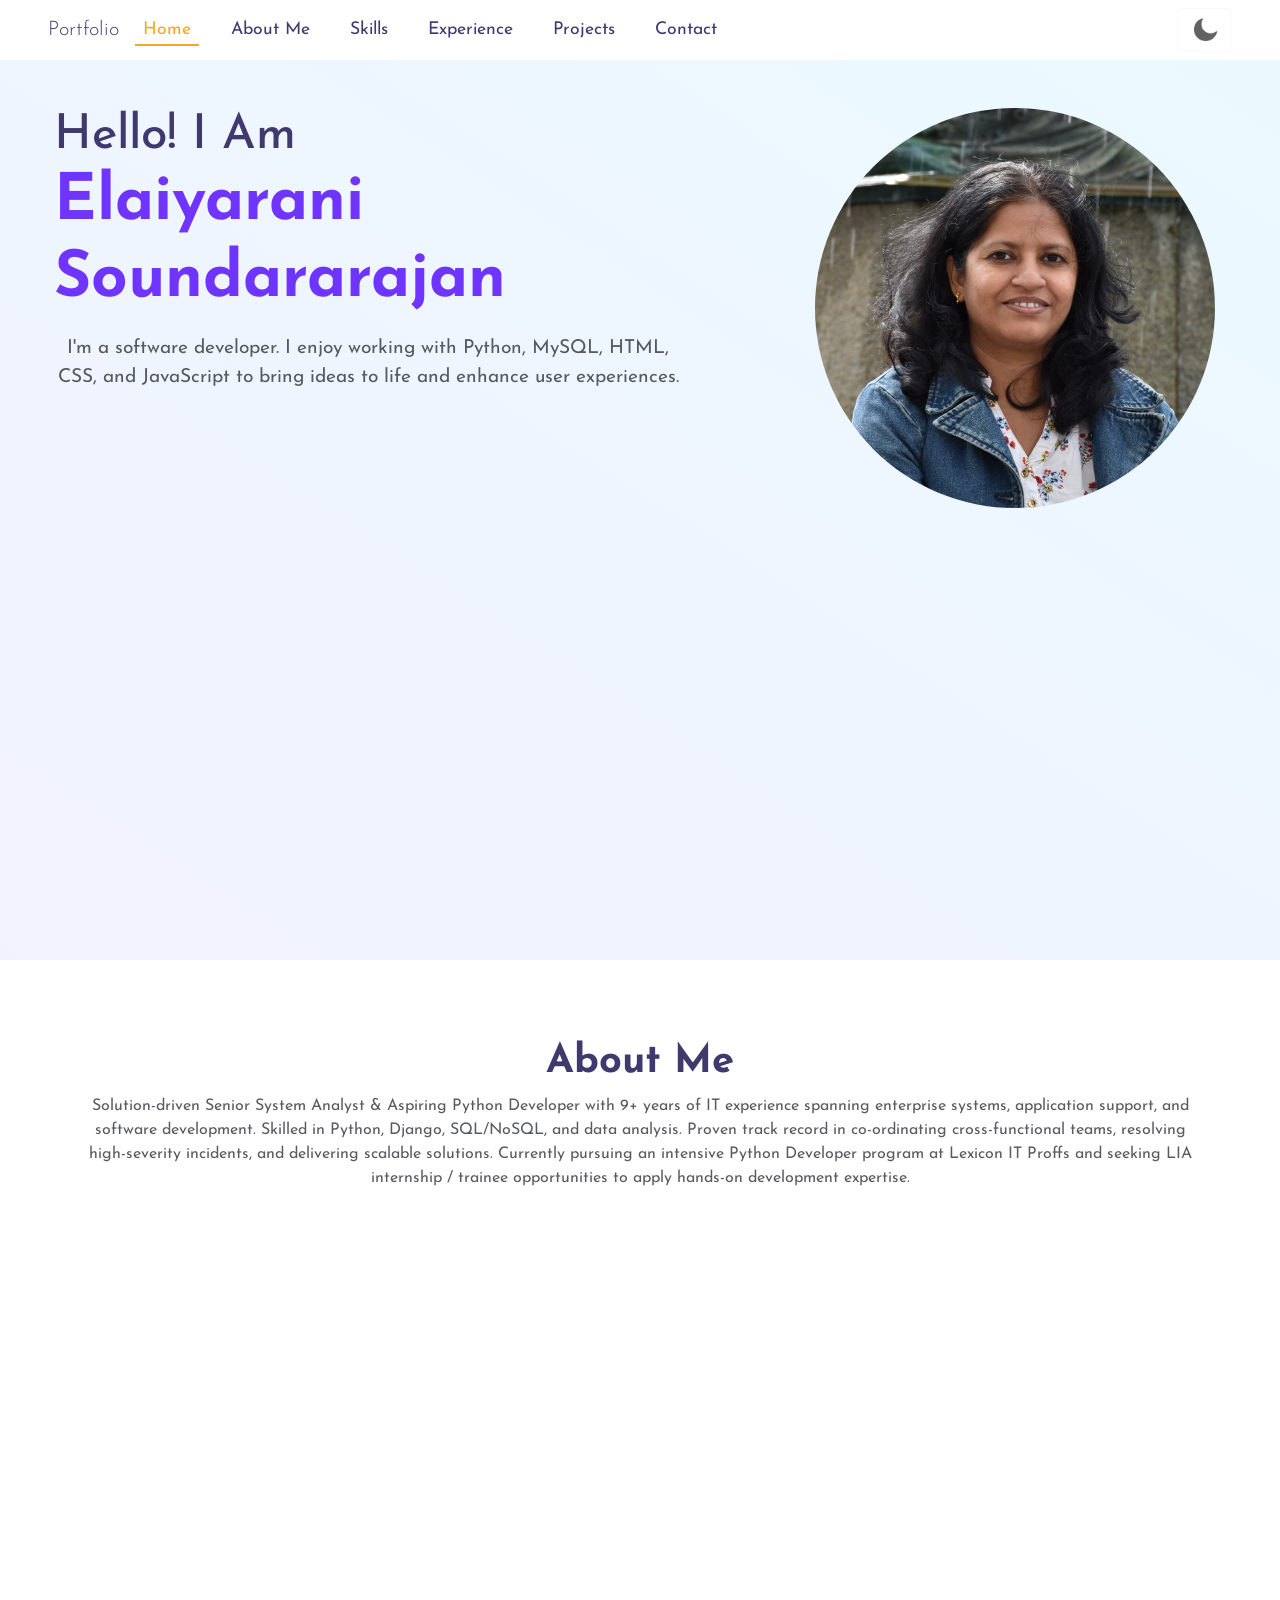
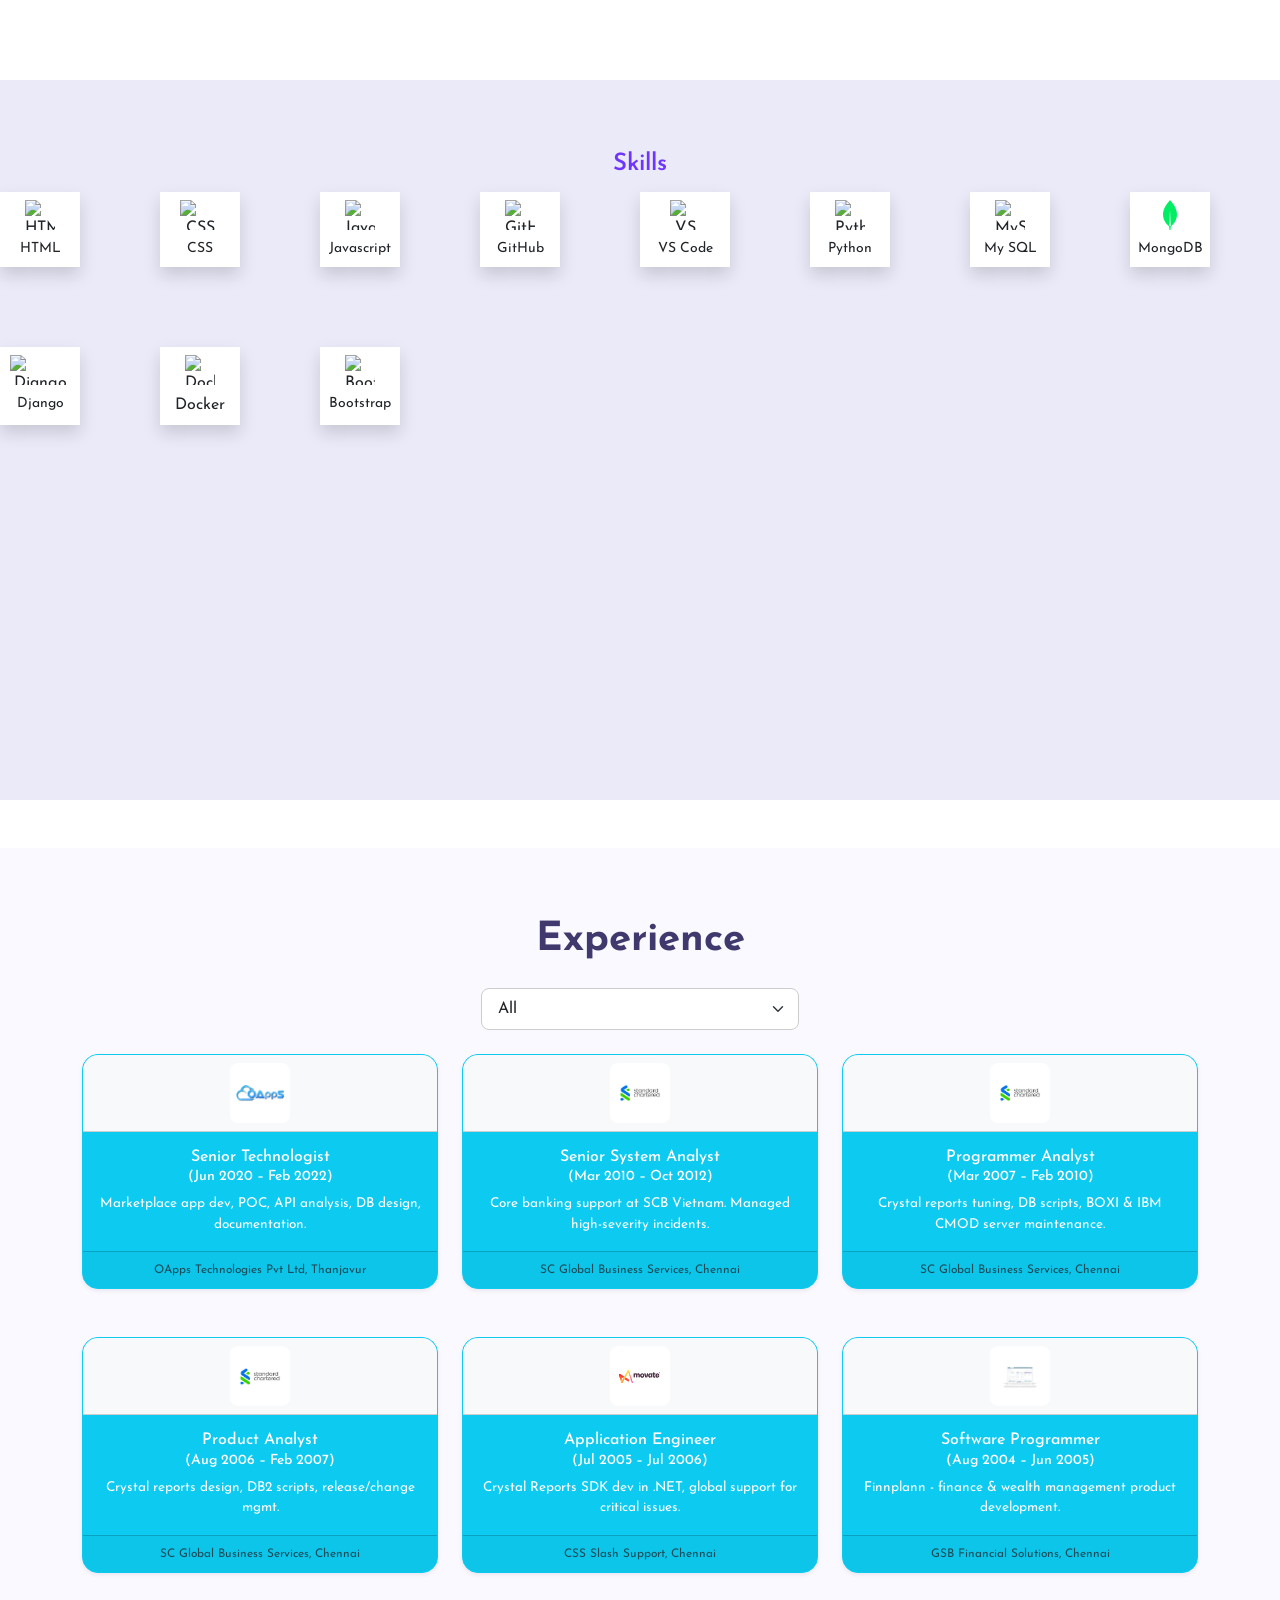
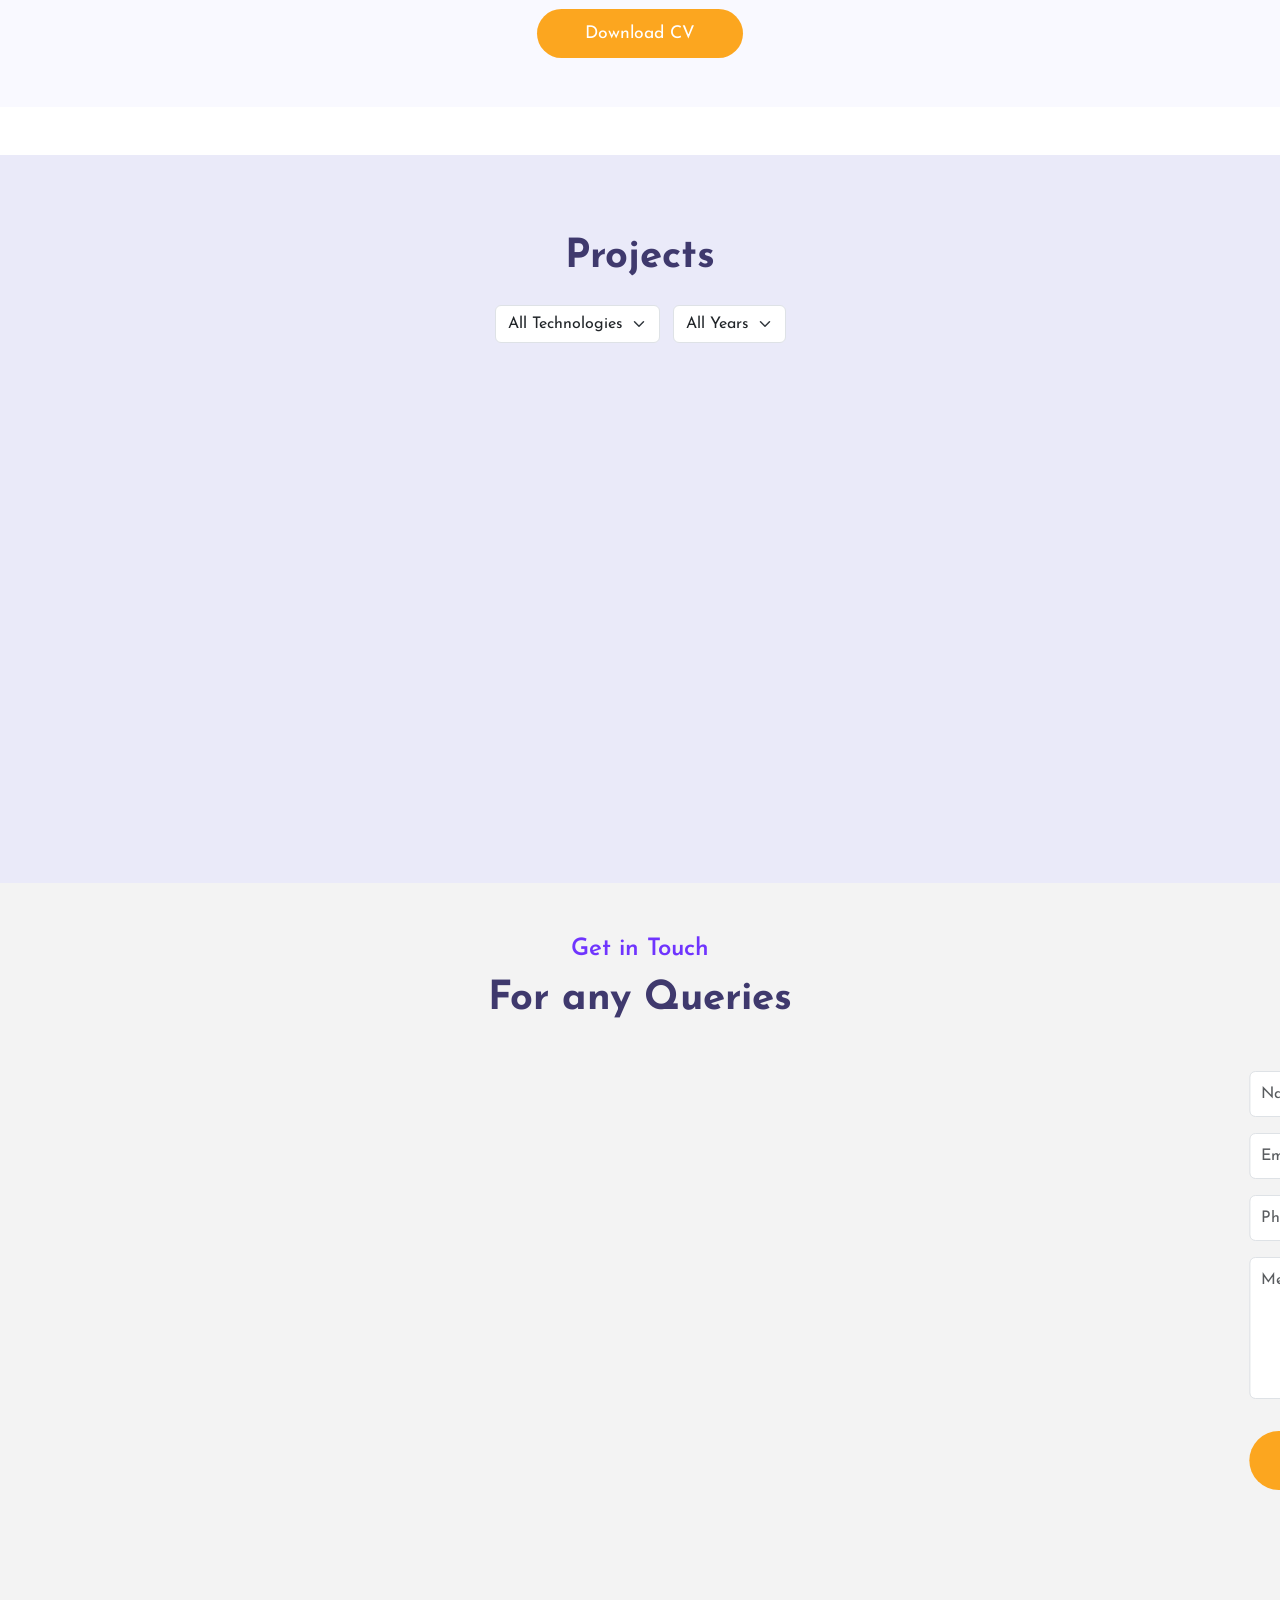
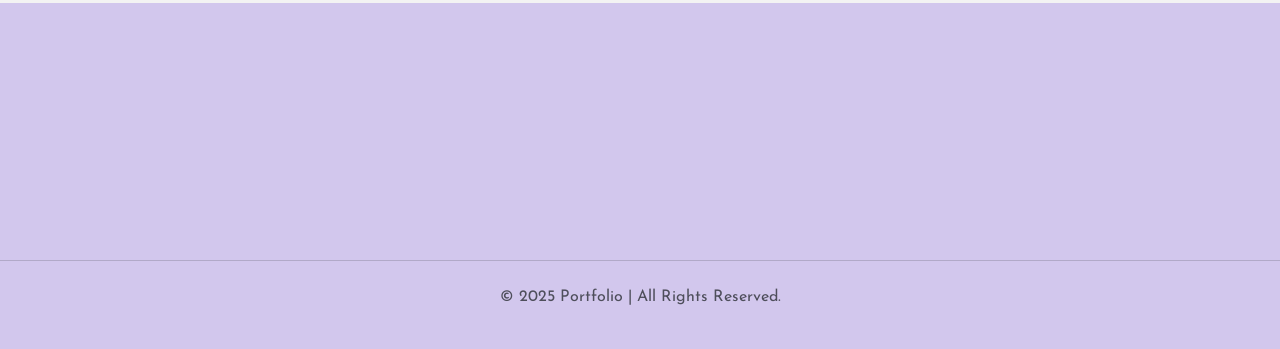
==== commit 96b365c7: "First commit" ====
--- a/index.html
+++ b/index.html
@@ -2,7 +2,6 @@
 <html lang="en">
     <head>
         <meta charset="utf-8">
-        <meta http-equiv="X-UA-Compatible" content="IE=edge" />
         <meta name="viewport" content="width=device-width, initial-scale=1, shrink-to-fit=no">
         <meta name="author" content="Elaiyarani S">
 
@@ -24,11 +23,7 @@
 
 
     </head>
-    <!-- <body data-bs-spy="scroll" data-bs-target="#navbar-top" data-bs-offset="70" tabindex="0">   -->
-    <body class="light-mode" data-bs-spy="scroll" data-bs-target="#navbar-top" data-bs-offset="70" tabindex="0">
-
-        <!-- <body data-bs-spy="scroll" data-bs-target="#navbarNav" data-bs-offset="70" tabindex="0"> -->
- 
+    <body class="light-mode" data-bs-spy="scroll" data-bs-target="#navbar-top" data-bs-offset="70" tabindex="0"> 
         <!-- Navigation Bar -->
         <nav id="navbar-top" class="navbar navbar-expand-lg navbar-light bg-white sticky-top">
             <div class="container-fluid px-5">
@@ -61,7 +56,7 @@
                         Hello! I Am <br /><span class="h-text">Elaiyarani Soundararajan</span>
                     </h2>
                     <p class="text-muted text-center">
-                        I'm a software developer. I enjoy working with HTML, CSS, and JavaScript to bring ideas to life and enhance user experiences. 
+                        I'm a software developer. I enjoy working with Python, MySQL, HTML, CSS, and JavaScript to bring ideas to life and enhance user experiences. 
                     </p>
                 </div>
                 <div class="col-10 col-md-4 d-none d-md-block" data-aos="flip-left">
@@ -78,10 +73,7 @@
             <div class="container justify-content-around align-items-center">
                 <div class="text-md-center" data-aos="slide-left">
                     <p class="text-muted">
-                        Solution-driven, highly organized system analyst with more than 9 years of experience
-                        coordinating cross-functional teams in the development, documentation, delivery and production support.
-                        Greatest strength is business awareness, liaising with senior management and technical experts which facilitates 
-                        to permanent solutions. 
+                        Solution-driven Senior System Analyst & Aspiring Python Developer with 9+ years of IT experience spanning enterprise systems, application support, and software development. Skilled in Python, Django, SQL/NoSQL, and data analysis. Proven track record in co-ordinating cross-functional teams, resolving high-severity incidents, and delivering scalable solutions. Currently pursuing an intensive Python Developer program at Lexicon IT Proffs and seeking LIA internship / trainee opportunities to apply hands-on development expertise. 
                     </p>
                 </div>
             </div>
@@ -145,10 +137,10 @@
                             <img src="https://cdn.jsdelivr.net/gh/devicons/devicon@latest/icons/sqlite/sqlite-original.svg" alt="SQL Lite" width="30" height="30">
                             <span class="mt-2 small">SQL Lite</span>
                         </div> -->
-<!--                         <div class="d-flex flex-column  align-items-center p-2 bg-white rounded-lg shadow" style="width: 80px;">
+                        <div class="d-flex flex-column  align-items-center p-2 bg-white rounded-lg shadow" style="width: 80px;">
                             <img src="https://cdn.jsdelivr.net/gh/devicons/devicon@latest/icons/docker/docker-original.svg" alt="Docker" width="30" height="30">
                             <span class="mt-2 text-sm">Docker</span>
-                        </div> -->
+                        </div>
 <!--                         <div class="d-flex flex-column  align-items-center p-2 bg-white rounded-lg shadow" style="width: 80px;">
                             <img src="https://cdn.jsdelivr.net/gh/devicons/devicon@latest/icons/azure/azure-original.svg" alt="Azure" width="30" height="30">
                             <span class="mt-2 small">Azure</span>
@@ -177,7 +169,7 @@
                 <h3>Experience</h3>
             </div>
 
-            <!-- 🔽 Filter Dropdown -->
+            <!-- Filter Dropdown -->
             <div class="text-center my-4" data-aos="fade-up">
                 <select id="filter-select" class="form-select w-auto d-inline-block">
                 <option value="all">All</option>
@@ -187,7 +179,7 @@
             <div class="container">
                 <div id="experience-list" class="row justify-content-center gy-5" data-aos="fade-up" data-aos-delay="150">
 
-                <!-- Dynamic job cards will be injected here -->
+                <!-- Dynamic job cards -->
                 </div>
 
                 <div class="text-center mt-5" data-aos="zoom-in">
@@ -197,7 +189,6 @@
                 </div>
             </div>
         </section>
-
 
         <!-- Projects Section -->
         <section class="skill mt-5" id="projects">
@@ -314,7 +305,5 @@
         <script src="script/experienceRender.js"></script>
         <script src="script/projects.js"></script>
         <script src="script/script.js"></script>
-
-
     </body>
 </html>
--- a/style.css
+++ b/style.css
@@ -102,7 +102,6 @@
   transform: translateY(-3px);
 }
 
-
 /* Home Section */
 .home {
   height: 100vh;
@@ -239,8 +238,6 @@
   font-size: 0.85rem;
 }
 
-
-
 /* Contact */
 .contact {
   background-color: #f3f3f3;
@@ -323,7 +320,6 @@
   min-height: 80vh;
   padding-top: 70px;
 }
-
 
 /* Cards */
 .card, .rounded-lg {
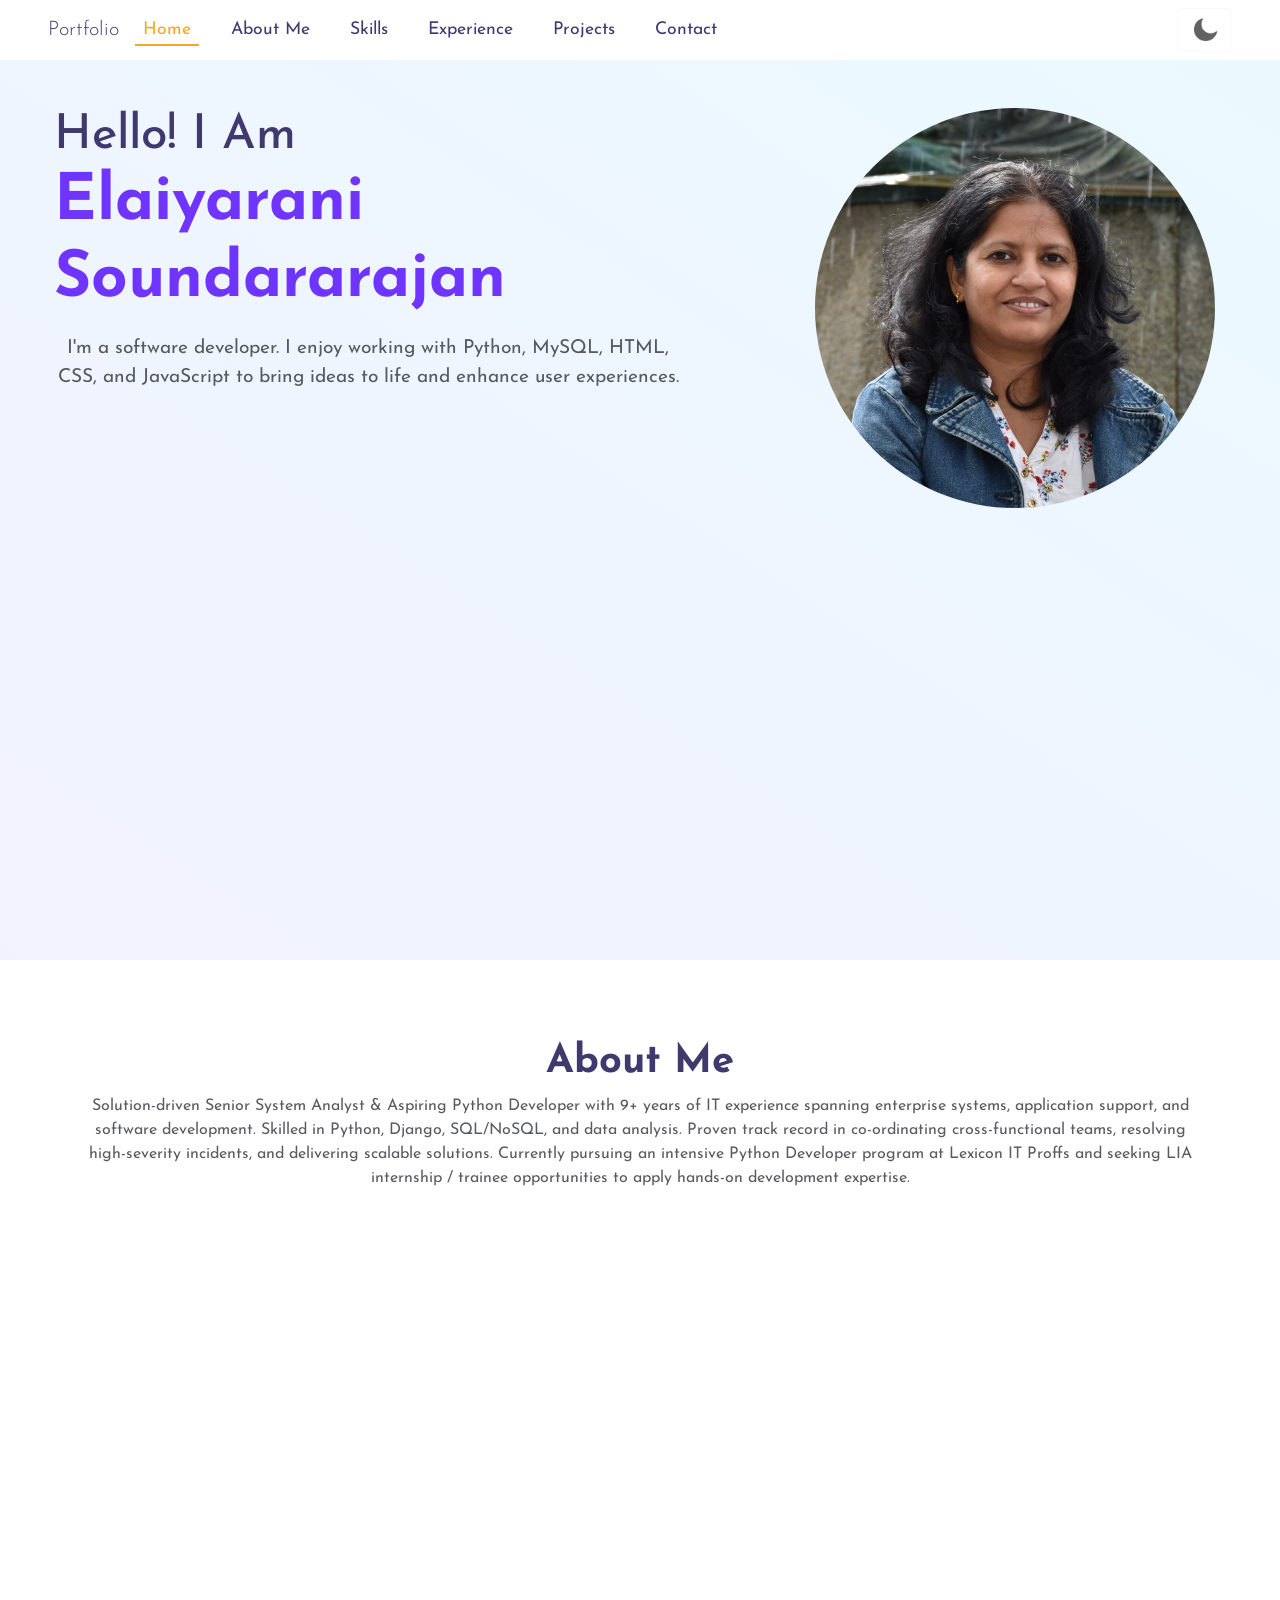
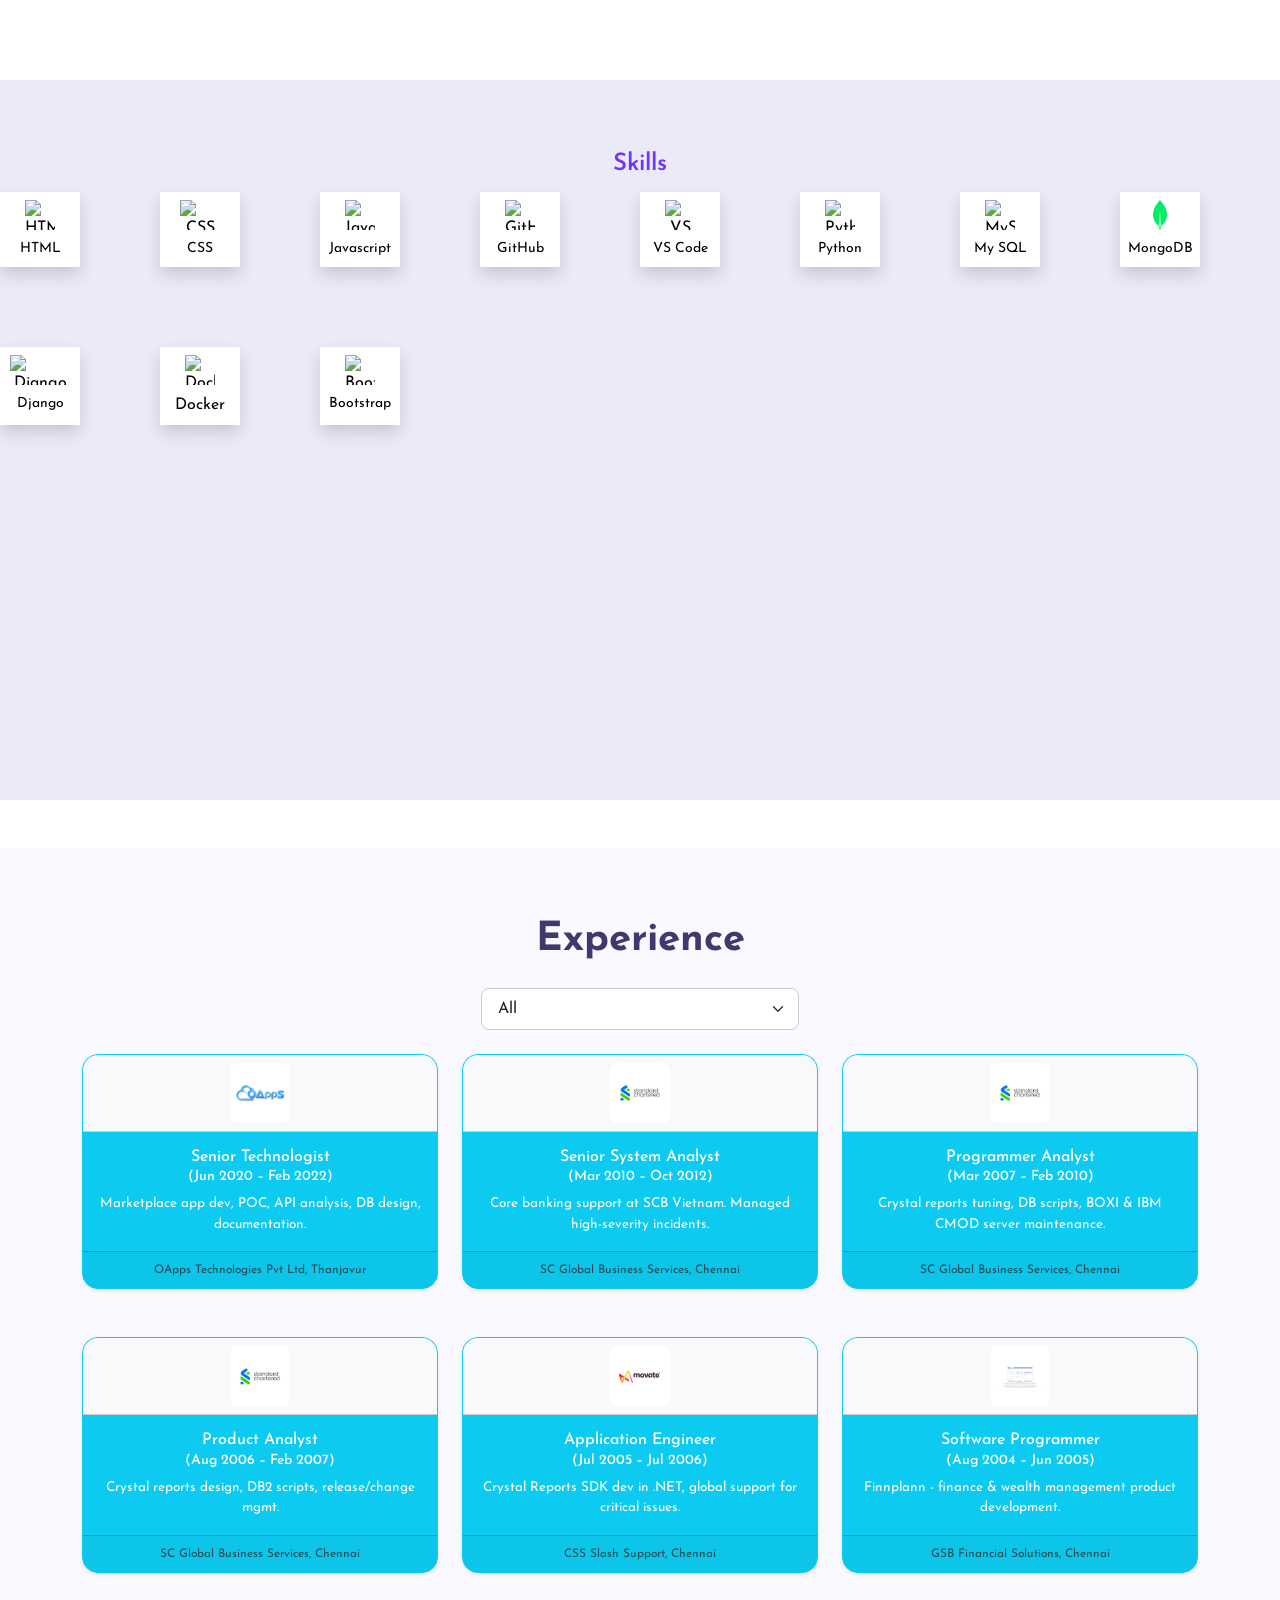
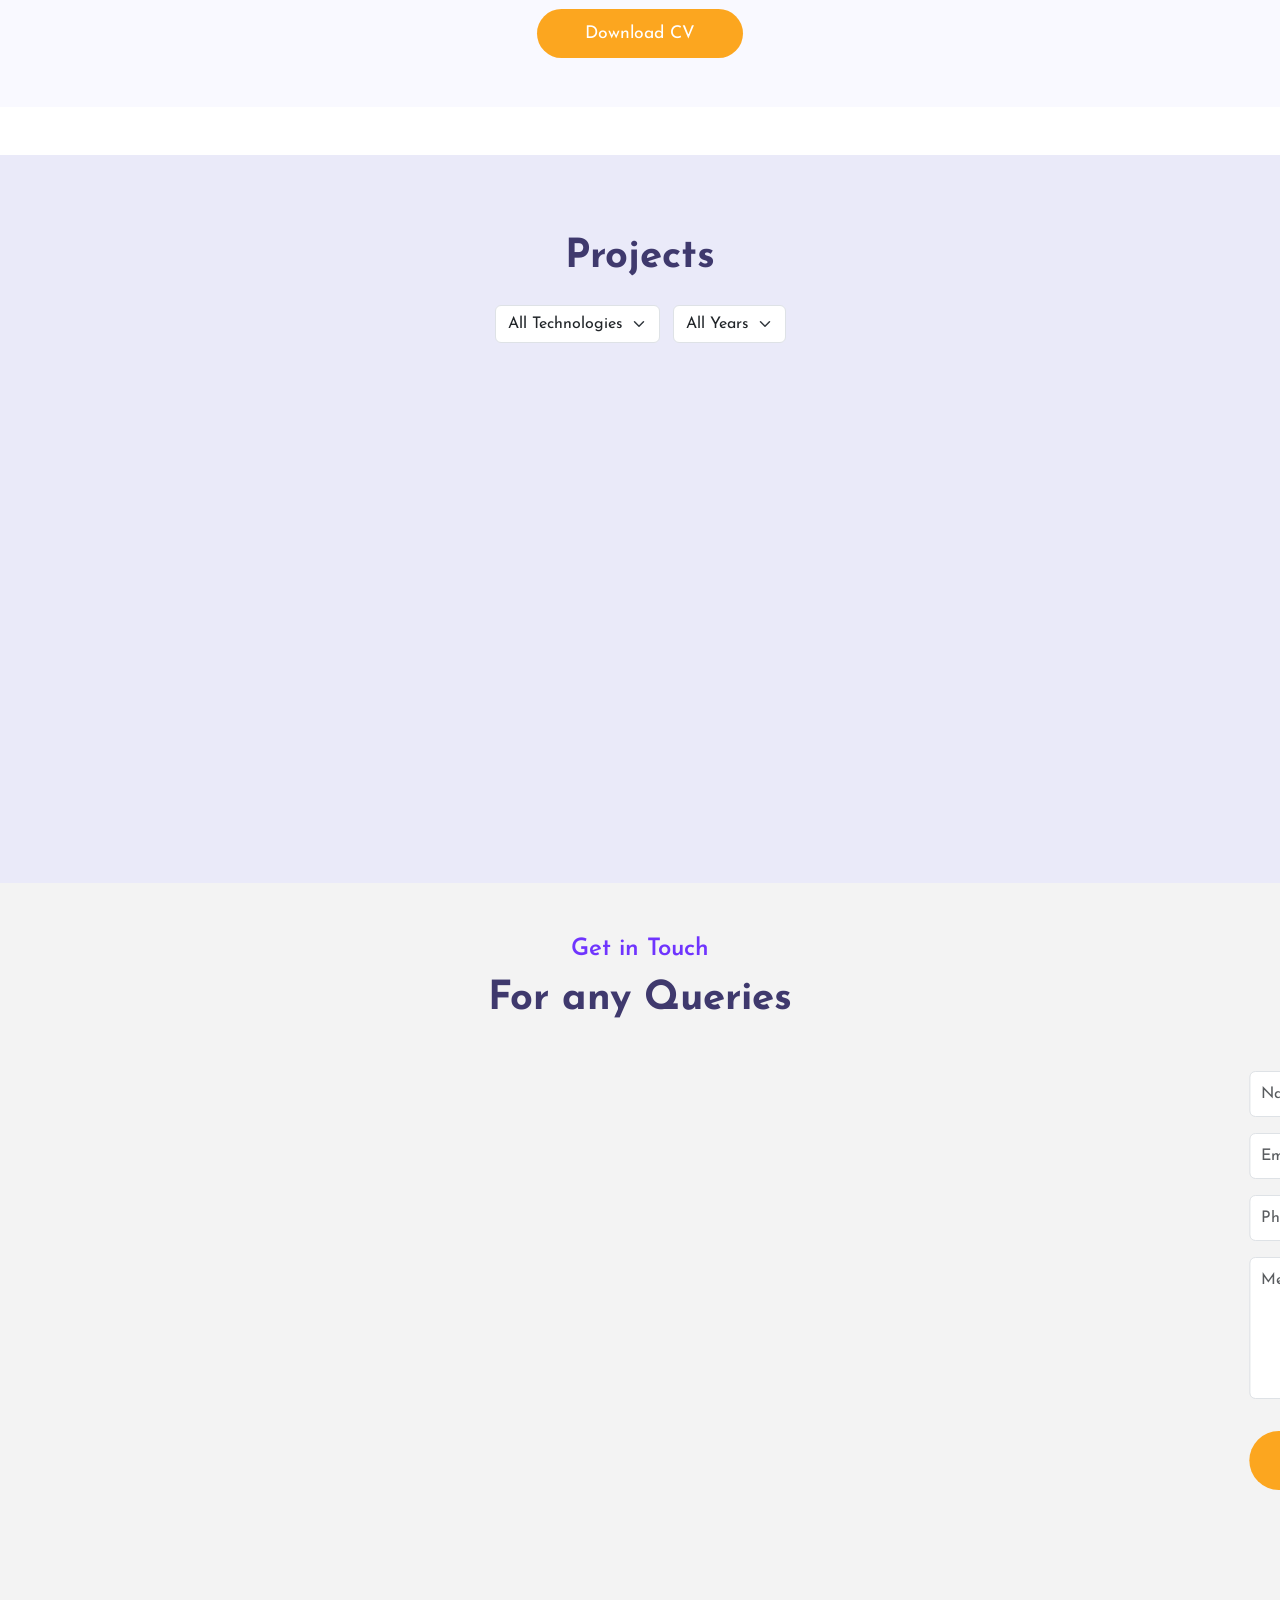
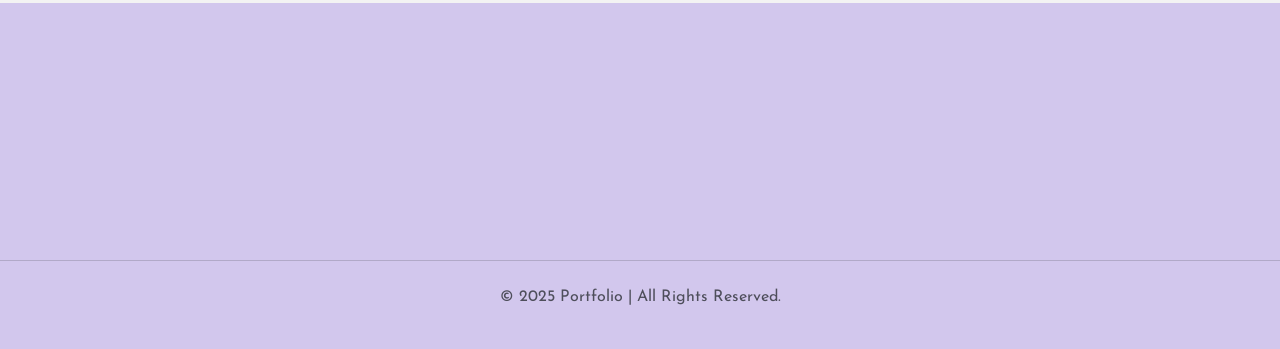
==== commit 4ff7eeeb: "dark mode fix" ====
--- a/index.html
+++ b/index.html
@@ -85,15 +85,15 @@
                 <h3><small>Skills </small></h3>
                 <div>
                     <div class="d-flex flex-wrap ml-3 mb-3 mr-3" style="gap: 80px">
-                        <div class="d-flex flex-column align-items-center p-2 bg-white rounded-lg shadow" style="width: 80px;">
+                        <div class="skill-card d-flex flex-column align-items-center p-2 rounded-lg shadow" style="width: 80px;">
                             <img src="https://raw.githubusercontent.com/devicons/devicon/master/icons/html5/html5-original-wordmark.svg" alt="HTML" width="30" height="30">
                             <span class="mt-2 small">HTML</span>
                         </div>
-                        <div class="d-flex flex-column align-items-center p-2 bg-white rounded-lg shadow" style="width: 80px;">
+                        <div class="skill-card d-flex flex-column align-items-center p-2 rounded-lg shadow" style="width: 80px;">
                             <img src="https://raw.githubusercontent.com/devicons/devicon/master/icons/css3/css3-original-wordmark.svg" alt="CSS" width="40" height="30">
                             <span class="mt-2 small">CSS</span>
                         </div>
-                        <div class="d-flex flex-column align-items-center p-2 bg-white rounded-lg shadow" style="width: 80px;">
+                        <div class="skill-card d-flex flex-column align-items-center p-2 rounded-lg shadow" style="width: 80px;">
                             <img src="https://raw.githubusercontent.com/devicons/devicon/master/icons/javascript/javascript-original.svg" alt="Javascript" width="30" height="30">
                             <span class="mt-2 small">Javascript</span>
                         </div>
@@ -101,15 +101,15 @@
                             <img src="https://raw.githubusercontent.com/devicons/devicon/master/icons/nodejs/nodejs-original-wordmark.svg" alt="NodeJS" width="30" height="30">
                             <span class="mt-2 small">NodeJS</span>
                         </div> -->
-                        <div class="d-flex flex-column  align-items-center p-2 bg-white rounded-lg shadow" style="width: 80px;">
+                        <div class="skill-card d-flex flex-column align-items-center p-2 rounded-lg shadow" style="width: 80px;">
                             <img src="https://cdn.jsdelivr.net/npm/simple-icons@3.13.0/icons/github.svg" alt="GitHub" width="30" height="30">
                             <span class="mt-2 small">GitHub</span>
                         </div>
-                        <div class="d-flex flex-column  align-items-center p-2 bg-white rounded-lg shadow" style="width: 90px;">
+                        <div class="skill-card d-flex flex-column align-items-center p-2 rounded-lg shadow" style="width: 80px;">
                             <img src="https://cdn.jsdelivr.net/gh/devicons/devicon@latest/icons/vscode/vscode-original.svg" alt="VS Code" width="30" height="30">
                             <span class="mt-2 small">VS Code</span>
                         </div>
-                        <div class="d-flex flex-column align-items-center p-2 bg-white rounded-lg shadow" style="width: 80px;">
+                        <div class="skill-card d-flex flex-column align-items-center p-2 rounded-lg shadow" style="width: 80px;">
                             <img src="https://cdn.jsdelivr.net/gh/devicons/devicon@latest/icons/python/python-original.svg" alt="Python" width="30" height="30">
                             <span class="mt-2 small">Python</span>
                         </div>
@@ -117,15 +117,15 @@
                             <img src="https://cdn.jsdelivr.net/gh/devicons/devicon@latest/icons/linux/linux-original.svg" alt="Linux" width="30" height="30">
                             <span class="mt-2 small">Linux</span>
                         </div> -->
-                        <div class="d-flex flex-column align-items-center p-2 bg-white rounded-lg shadow" style="width: 80px;">
+                        <div class="skill-card d-flex flex-column align-items-center p-2 rounded-lg shadow" style="width: 80px;">
                             <img src="https://cdn.jsdelivr.net/gh/devicons/devicon@latest/icons/mysql/mysql-original.svg" alt="MySQL" width="30" height="30">
                             <span class="mt-2 small">My SQL</span>
                         </div>
-                        <div class="d-flex flex-column align-items-center p-2 bg-white rounded-lg shadow" style="width: 80px;">
+                        <div class="skill-card d-flex flex-column align-items-center p-2 rounded-lg shadow" style="width: 80px;">
                             <img src="images/MongoDB.svg" alt="MongoDB" width="14" height="30">
                             <span class="mt-2 small">MongoDB</span>
                         </div>
-                        <div class="d-flex flex-column align-items-center p-2 bg-white rounded-lg shadow" style="width: 80px;">
+                        <div class="skill-card d-flex flex-column align-items-center p-2 rounded-lg shadow" style="width: 80px;">
                             <img src="https://www.vectorlogo.zone/logos/djangoproject/djangoproject-ar21.svg" alt="Django" width="60" height="30">
                             <span class="mt-2 small">Django</span>
                         </div>
@@ -137,7 +137,7 @@
                             <img src="https://cdn.jsdelivr.net/gh/devicons/devicon@latest/icons/sqlite/sqlite-original.svg" alt="SQL Lite" width="30" height="30">
                             <span class="mt-2 small">SQL Lite</span>
                         </div> -->
-                        <div class="d-flex flex-column  align-items-center p-2 bg-white rounded-lg shadow" style="width: 80px;">
+                        <div class="skill-card d-flex flex-column align-items-center p-2 rounded-lg shadow" style="width: 80px;">
                             <img src="https://cdn.jsdelivr.net/gh/devicons/devicon@latest/icons/docker/docker-original.svg" alt="Docker" width="30" height="30">
                             <span class="mt-2 text-sm">Docker</span>
                         </div>
@@ -149,7 +149,7 @@
                             <img src="https://cdn.jsdelivr.net/gh/devicons/devicon@latest/icons/replit/replit-original.svg" alt="Replit" width="30" height="30">
                             <span class="mt-2 small">Replit</span>
                         </div> -->
-                        <div class="d-flex flex-column  align-items-center p-2 bg-white rounded-lg shadow" style="width: 80px;">
+                        <div class="skill-card d-flex flex-column align-items-center p-2 rounded-lg shadow" style="width: 80px;">
                             <img src="https://cdn.jsdelivr.net/gh/devicons/devicon@latest/icons/bootstrap/bootstrap-original.svg" alt="Bootstrap" width="30" height="30">
                             <span class="mt-2 small">Bootstrap</span>
                         </div>
@@ -234,37 +234,37 @@
                             <p>elaiyarani.s@gmail.com</p>
                         </div>
                     </div>
-                    <div class="row justify-content-evenly">
+                    <!-- <div class="row justify-content-evenly">
                         <div class="col-1">
                             <i class="bi bi-globe-americas"></i>
                         </div>
                         <div class="col-11">
                             <p>xyz.com</p>
                         </div>
-                    </div>
+                    </div> -->
                 </div>
                 <div class="col-md-5 col-10 mt-3 mt-md-0" data-aos="slide-left">
                     <div class="contact-form">
-                        <div class="mb-3">
-                            <input type="text" class="form-control" id="exampleFormControlInput1" placeholder="Name"/>
-                        </div>
-                        <div class="mb-3">
-                            <input type="email" class="form-control" id="exampleFormControlInput1" placeholder="Email"/>
-                        </div>
-                        <div class="mb-3">
-                            <input type="text" class="form-control" id="exampleFormControlInput1" placeholder="Phone"/>
-                        </div>
-                        <div class="mb-3">
-                            <textarea class="form-control" id="exampleFormControlTextarea1" placeholder="Message" rows="5"></textarea>
-                        </div>
-                        <button class="c-btn h-btn mt-3 py-3 px-5 rounded-pill">
-                            Submit
-                        </button>
-                    </div>
-                </div>
-            </div>
-        </section>
-
+                        <!-- Contact Form using Formspree -->
+                        <form id="contact-form" action="https://formspree.io/f/xovnrqej" method="POST">
+                            <div class="mb-3">
+                                <input type="text" class="form-control" name="name" placeholder="Name" required />
+                            </div>
+                            <div class="mb-3">
+                                <input type="email" class="form-control" name="email" placeholder="Email" required />
+                            </div>
+                            <div class="mb-3">
+                                <input type="text" class="form-control" name="phone" placeholder="Phone" />
+                            </div>
+                            <div class="mb-3">
+                                <textarea class="form-control" name="message" placeholder="Message" rows="5" required></textarea>
+                            </div>
+                            <button type="submit" class="c-btn h-btn mt-3 py-3 px-5 rounded-pill">Submit</button>
+                        </form>
+                    </div>
+                </div>
+            </div>
+        </section>
         <!-- Footer -->
         <footer class="text-center text-muted py-4">
             <h3 class="text-white pt-4" data-aos="fade-up">Portfolio</h3>
--- a/style.css
+++ b/style.css
@@ -174,7 +174,10 @@
   height: 50px;
   object-fit: contain;
 }
-
+.skill-card {
+    background-color: #ffffff;
+    color: #000000;
+}
 /* Experience Section */
 .expertise {
   padding: 60px 0;
@@ -340,7 +343,6 @@
   color: #fff;
 }
 .dark-mode section,
-.dark-mode .form-control,
 .dark-mode .container,
 .dark-mode .row,
 .dark-mode .col,
@@ -351,6 +353,14 @@
   color: #ffffff !important;
   border-color: #333 !important;
 }
+
+.dark-mode section.about,
+.dark-mode section.about .container,
+.dark-mode section.about p {
+    background-color: #1e1e1e !important;
+    color: #ffffff !important;
+}
+
 .dark-mode .navbar,
 .dark-mode footer {
   background-color: #1c1c1c !important;
